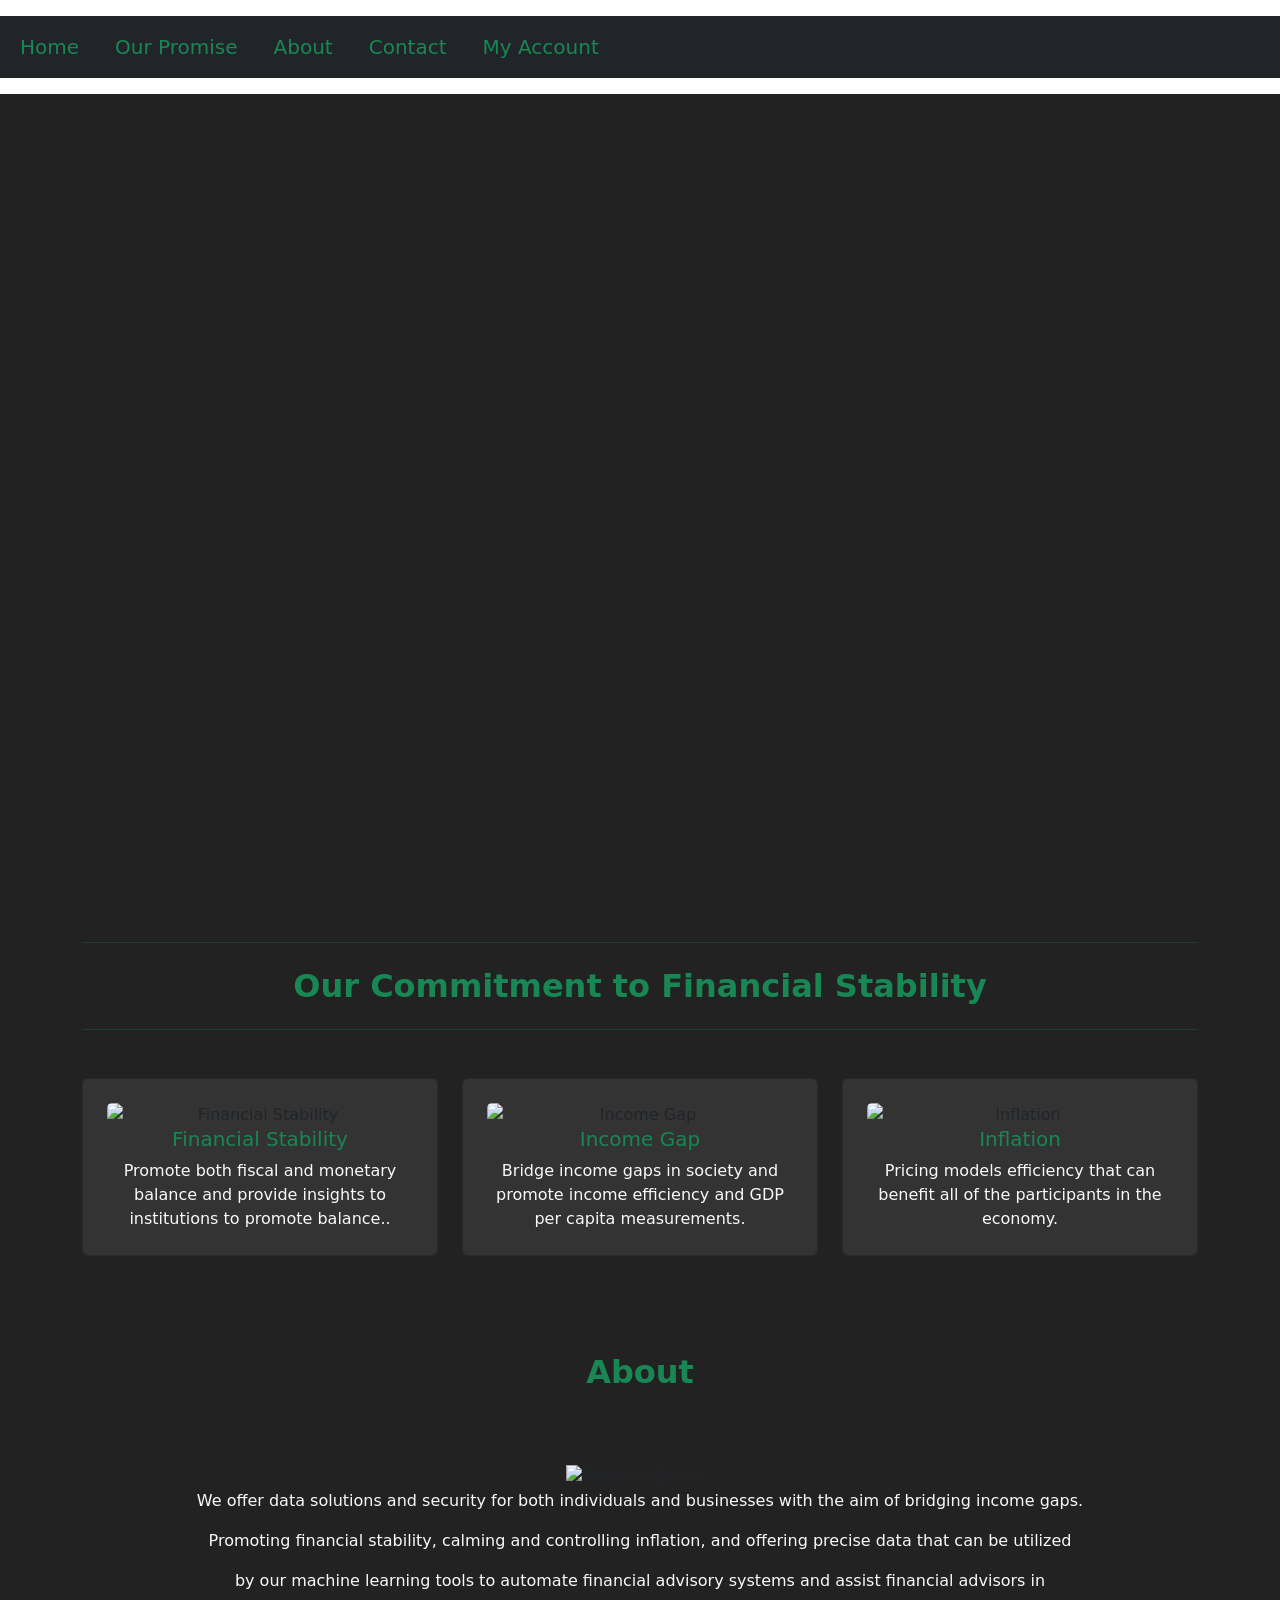
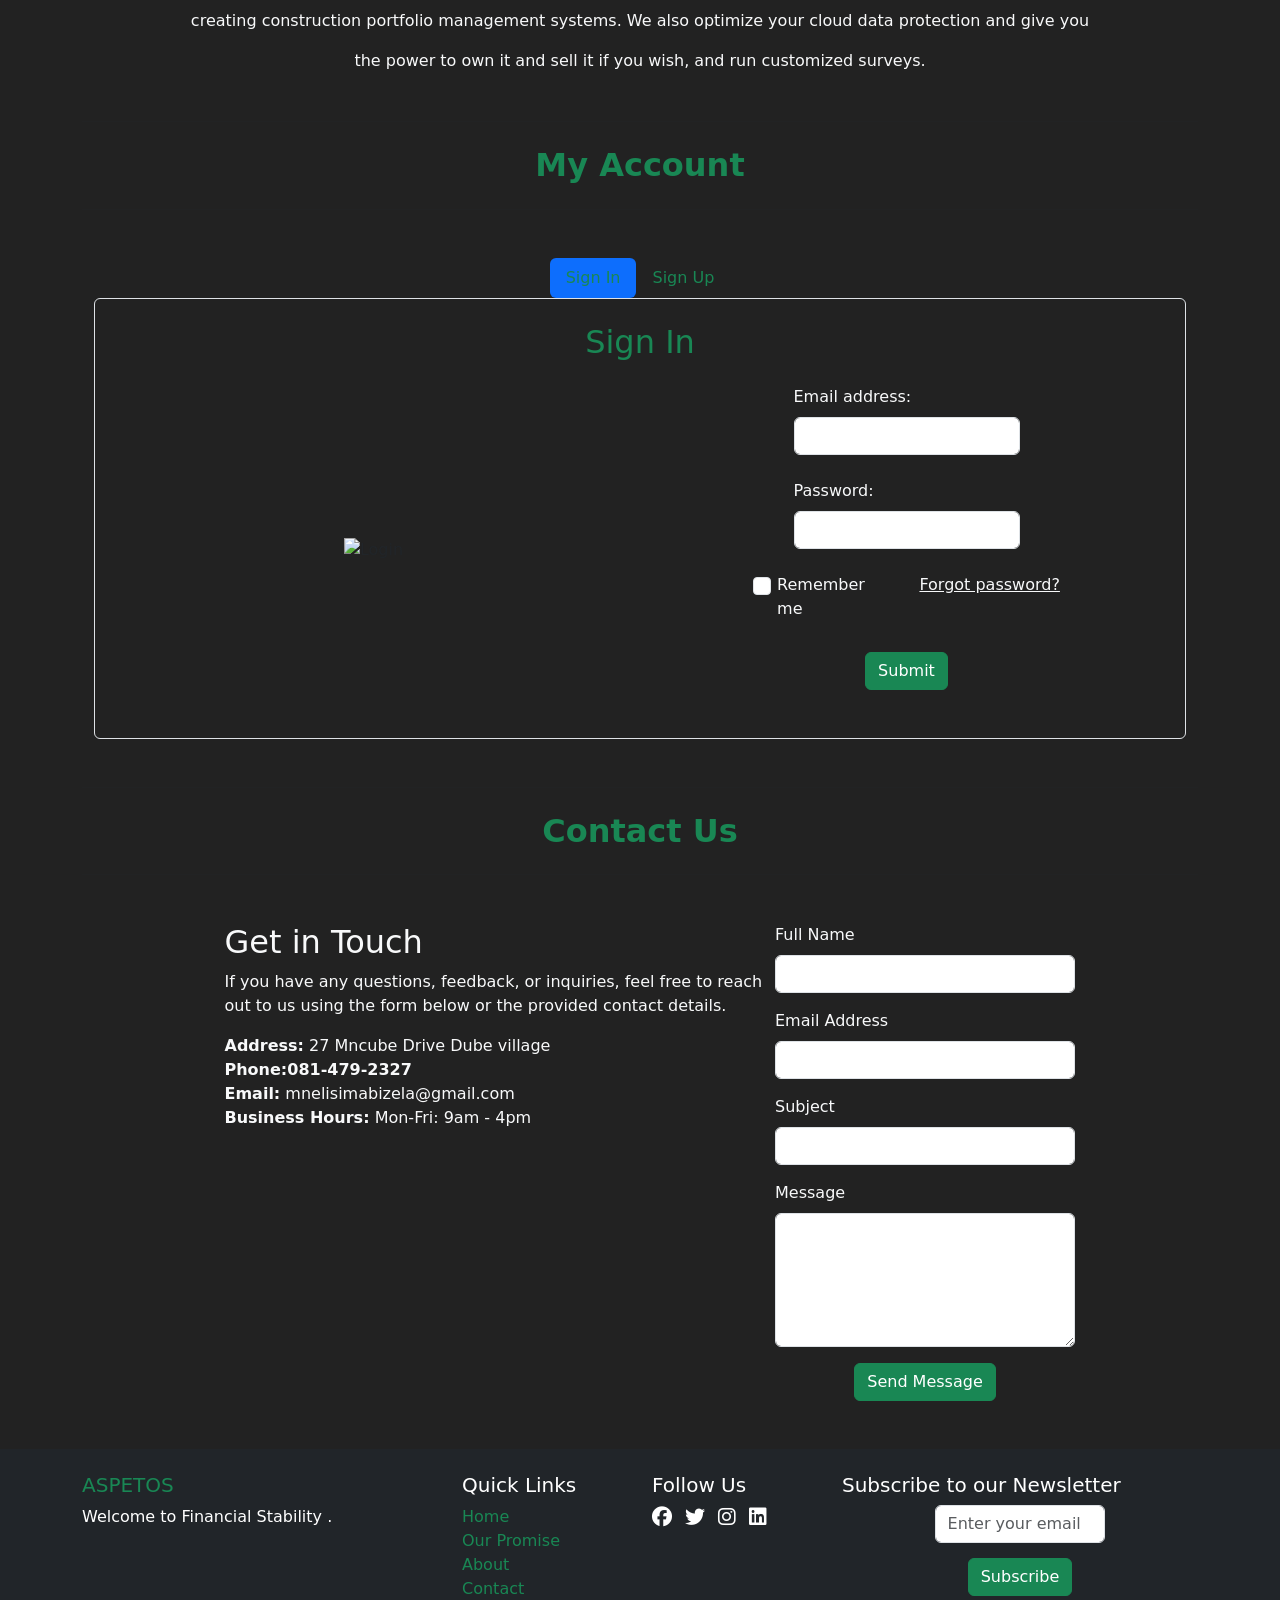
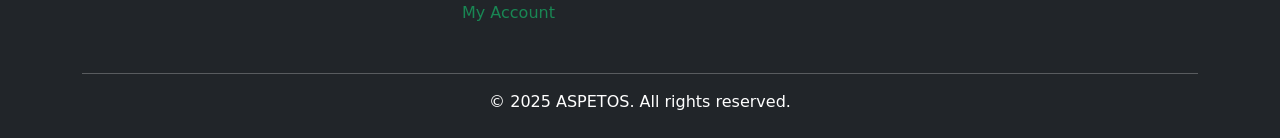
==== index.html @ 8eff5dde "Add files via upload" ====
<!DOCTYPE html>
<html lang="en">
<head>
    <meta charset="UTF-8">
    <meta name="viewport" content="width=device-width, initial-scale=1.0">
    <title>ASPETOS</title>
    <link rel="stylesheet" href="ASPETOS.css">
	 
	 <link rel="icon" href="img/ASPETOS.jpg"  />
    <link href="https://cdn.jsdelivr.net/npm/bootstrap@5.3.0-alpha1/dist/css/bootstrap.min.css" rel="stylesheet">
	<link rel="stylesheet" href="https://cdnjs.cloudflare.com/ajax/libs/font-awesome/6.5.2/css/all.min.css" integrity="sha512-SnH5WK+bZxgPHs44uWIX+LLJAJ9/2PkPKZ5QiAj6Ta86w+fsb2TkcmfRyVX3pBnMFcV7oQPJkl9QevSCWr3W6A==" crossorigin="anonymous" referrerpolicy="no-referrer" />
</head>
<body style=" background-color: #222;">
    <header>
        <nav class="navbar navbar-expand-lg navbar-light bg-dark">
            <div class="container-fluid">
                <button class="navbar-toggler" type="button" data-bs-toggle="collapse" data-bs-target="#navbarExample01">
                    <span class="navbar-toggler-icon"></span>
                </button>
                <div class="collapse navbar-collapse centered-description" id="navbarExample01">
                    <ul class="navbar-nav me-auto mb-2 mb-lg-0">
                        <li class="nav-item "><a class="nav-link text-success" href="#Home">Home</a></li>
                        <li class="nav-item "><a  class="nav-link text-success" href="#OurPromise">Our Promise</a></li>
                        <li class="nav-item "><a class="nav-link text-success" href="#About">About</a></li>
                        <li class="nav-item  "><a class="nav-link text-success" href="#Contact">Contact</a></li>
                        <li class="nav-item "><a class="nav-link text-success" href="#Signin">My Account</a></li>
                    </ul>
                </div>
            </div>
        </nav>
    </header>
    
    <!-- Background Image -->
    <div id="Home" class="p-5 text-center bg-image" style="background-image: url('img/home_page_image.jpg'); height: 800px; background-size: cover;"></div>
    
    <!-- Horizontal Line and Subtopic -->
    <div id="OurPromise" class="container text-center my-5 text-success">
        <hr class="my-4">
        <h2 class="fw-bold text-success">Our Commitment to Financial Stability</h2>
        <hr class="my-4">
    </div>
    
    <!-- Features Section -->
    <section  class="container text-center">
        <div class="row">
            <div class="col-lg-4 mb-4">
                <div class="card p-4 "style=" background-color: #333;">
                    <img src="img/Financial_Stability.jpg" class="card-img-top" alt="Financial Stability">
                    <h5 class="card-title text-success">Financial Stability</h5>
                    <p class="card-text text-light">Promote both fiscal and monetary balance and provide insights to institutions to promote balance..</p>
                </div>
            </div>
            <div class="col-lg-4 mb-4">
                <div class="card p-4" style=" background-color: #333;">
                    <img src="img/Income_Gap.jpg" class="card-img-top" alt="Income Gap">
                    <h5 class="card-title text-success">Income Gap</h5>
                    <p class="card-text text-light">Bridge income gaps in society and promote income efficiency and GDP per capita measurements.</p>
                </div>
            </div>
            <div class="col-lg-4 mb-4">
                <div class="card p-4" style=" background-color: #333;">
                    <img src="img/Inflation.jpg" class="card-img-top" alt="Inflation">
                    <h5 class="card-title text-success">Inflation</h5>
                    <p class="card-text text-light">Pricing models efficiency that can benefit all of the participants in the economy.</p>
                </div>
            </div>
        </div>
    </section>
<div class="container text-center my-5">
 <!-- Horizontal Line and Subtopic -->
    <div id="About" class="container text-center my-5">
        <hr class="my-4">
        <h2 class="fw-bold text-success">About</h2>
        <hr class="my-4">
    </div>

    <!-- About Section -->
    <section  class="container text-center my-5">
        <img src="img/financial_theme_banner.jpg" style=" height: 800px; background-size: cover;" alt="Financial Banner" class="banner">
        <p class="text-light">We offer data solutions and security for both individuals and businesses with the aim of bridging income gaps.</p>
        <p class="text-light">Promoting financial stability, calming and controlling inflation, and offering precise data that can be utilized</p>
        <p class="text-light">by our machine learning tools to automate financial advisory systems and assist financial advisors in</p>
        <p class="text-light">creating construction portfolio management systems. We also optimize your cloud data protection and give you</p>
        <p class="text-light">the power to own it and sell it if you wish, and run customized surveys.</p>
    </section>
</div>
   

    <!-- Sign In / Register Section (Tabs) -->
	 <!-- Horizontal Line and Subtopic -->
    <div id="Signin" class="container text-center my-5">
        <hr class="my-4">
        <h2 class="fw-bold text-success">My Account</h2>
        <hr class="my-4">
    </div>
    <section  class="container my-5">
        

        <!-- Pills Nav -->
        <ul class="nav nav-pills justify-content-center" id="pills-tab" role="tablist">
            <li class="nav-item" role="presentation">
                <a class="nav-link active  text-success" id="tab-login" data-bs-toggle="pill" href="#pills-login" role="tab" aria-controls="pills-login" aria-selected="true">Sign In</a>
            </li>
            <li class="nav-item" role="presentation">
                <a class="nav-link text-success" id="tab-register" data-bs-toggle="pill" href="#pills-register" role="tab" aria-controls="pills-register" aria-selected="false">Sign Up</a>
            </li>
        </ul>

        <!-- Pills content -->
        <div class="tab-content" id="pills-tabContent">
            <!-- Login Form -->
            <div class="tab-pane fade show active" id="pills-login" role="tabpanel" aria-labelledby="tab-login">
                <div class="container">
    <div class="row justify-content-center">
        <div class="col-lg-15">
            <div class="border rounded-2 p-4">
                <h2 class="text-center mb-4 text-success">Sign In</h2>
                <div class="row">
                    <div class="col-md-6 d-flex justify-content-center align-items-center">
                        <img src="img/login.jpg" alt="Login" style="max-width: 100%; height: 600;">
                    </div>
                    <div class="col-md-6">
                        <form  autocomplete="off" style="width: 100%;">
                            <!-- Email input -->
                            <div class="form-outline mb-4">
                                <label class="form-label text-light" for="email">Email address:</label>
                                <input formControlName="email" type="email" id="email" class="form-control"
                                     />
                               


                            </div>

                            <!-- Password input -->
                            <div class="form-outline mb-4">
                                <label class="form-label text-light" for="password">Password:</label>
                                <input formControlName="password" id="password" type="password" class="form-control">
                                  
                                

                            </div>

                            <!-- Checkbox and Forgot password link -->
                            <div class="row mb-4">
                                <div class="col d-flex justify-content-start align-items-center">
                                    <div class="form-check">
                                        <input class="form-check-input" type="checkbox" value="" id="form2Example31"
                                            unchecked />
                                        <label class="form-check-label text-light" for="form2Example31"> Remember me </label>
                                    </div>
                                </div>
                                <div class="col">
                                    <a href="#!" class="float-end text-light">Forgot password?</a>
                                </div>
                            </div>

                   
                            <!-- Sign in button -->
                            <div class="mb-4">
                                <button type="submit" class="btn btn-success btn-block">Submit</button>

                            </div>

                           

                        </form>
                    </div>
                </div>
            </div>
        </div>
    </div>
</div>
   </div>
			 <!-- Register Form -->
            <div class="tab-pane fade" id="pills-register" role="tabpanel" aria-labelledby="tab-register">
			<div class="container">
    <div class="row justify-content-center">
        <div class="col-lg-15">
            <div class="border rounded-2 p-4">
                <h2 class="text-center mb-4 text-success">Sign Up</h2>
                <div class="row">
                    <div class="col-md-6 d-flex justify-content-center align-items-center">
                        <img src="img/register.jpg" alt="Login" style="max-width: 100%; height: 600;">
                    </div>
                    <div class="col-md-6">
                        <form  autocomplete="off" style="width: 100%;">
                
                    

                    <div class="form-outline mb-4">
                        <input type="text" id="registerName" class="form-control" />
                        <label class="form-label text-light" for="registerName">Name</label>
                    </div>

                    <div class="form-outline mb-4">
                        <input type="text" id="registerUsername" class="form-control" />
                        <label class="form-label text-light" for="registerUsername">Username</label>
                    </div>

                    <div class="form-outline mb-4">
                        <input type="email" id="registerEmail" class="form-control" />
                        <label class="form-label text-light" for="registerEmail">Email</label>
                    </div>

                    <div class="form-outline mb-4">
                        <input type="password" id="registerPassword" class="form-control" />
                        <label class="form-label text-light" for="registerPassword">Password</label>
                    </div>

                    <div class="form-outline mb-4">
                        <input type="password" id="registerRepeatPassword" class="form-control" />
                        <label class="form-label text-light" for="registerRepeatPassword">Repeat password</label>
                    </div>

                    <div class="form-check d-flex justify-content-center mb-4">
                        <input class="form-check-input me-2" type="checkbox" value="" id="registerCheck" checked />
                        <label class="form-check-label text-light" for="registerCheck">
                            I have read and agree to the terms
                        </label>
                    </div>

                    <button type="submit" class="btn btn-success btn-block mb-3">Sign up</button>
                </form>
            </div>
			    </form>
                    </div>
                </div>
            </div>
        </div>
    </div>
</div>
			  
        </div>
    </section>
 <!-- Contact Section -->
  <div id="Contact" class="container text-center my-5">
        <hr class="my-4">
        <h2 class="fw-bold text-success">Contact Us</h2>
        <hr class="my-4">
    </div>
    <section  class="container my-5">
      
    <div class="row">
      <div class="col-md-6">
        <h2 class="text-light">Get in Touch</h2>
        <p class="text-light">If you have any questions, feedback, or inquiries, feel free to reach out to us using the form below or the provided contact details.</p>
        <ul class="list-unstyled">
          <li class=" text-light"><i class="bi bi-geo-alt-fill text-primary"></i > <strong>Address:</strong> 27 Mncube Drive Dube village</li>
          <li class=" text-light"><i class="bi bi-telephone-fill text-primary"></i class=" text-light"> <strong>Phone:081-479-2327</strong> 
          </li>
          <li class=" text-light"><i class="bi bi-envelope-fill text-primary"></i> <strong>Email:</strong> mnelisimabizela@gmail.com</li>
          <li class=" text-light"><i class="bi bi-clock-fill text-primary"></i> <strong>Business Hours:</strong> Mon-Fri: 9am - 4pm</li>
        </ul>
      </div>
      <div class="col-md-3">
        <form action="#" method="POST">
          <div class="mb-3">
            <label for="name" class="form-label text-light">Full Name</label>
            <input type="text" class="form-control" id="name" name="name" style="width:300px;" required>
          </div>
          <div class="mb-3">
            <label for="email" class="form-label text-light">Email Address</label>
            <input type="email" class="form-control" id="email" name="email" style="width:300px;" required>
          </div>
          <div class="mb-3">
            <label for="subject" class="form-label text-light">Subject</label>
            <input type="text" class="form-control" id="subject" style="width:300px;" name="subject">
          </div>
          <div class="mb-3">
            <label for="message" class="form-label text-light">Message</label>
            <textarea class="form-control" id="message" name="message" rows="5" style="width:300px;" required></textarea>
          </div>
          <button type="submit" class="btn btn-success">Send Message</button>
        </form>
      </div>
    </div>
  </section>
   
    <footer class="bg-dark text-white py-4">
    <div class="container">
      <div class="row">
        <!-- About Section -->
        <div class="col-md-4 mb-3">
          <h5 class="text-success">ASPETOS</h5>
          <p>Welcome to Financial Stability .</p>
        </div>
  
        <!-- Quick Links Section -->
        <div class="col-md-2 mb-3">
          <h5>Quick Links</h5>
          <ul class="list-unstyled">
       <li class="nav-item "><a class="nav-link text-success" href="#Home">Home</a></li>
                        <li class="nav-item "><a  class="nav-link text-success" href="#OurPromise">Our Promise</a></li>
                        <li class="nav-item "><a class="nav-link text-success" href="#About">About</a></li>
                        <li class="nav-item  "><a class="nav-link text-success" href="#Contact">Contact</a></li>
                        <li class="nav-item "><a class="nav-link text-success" href="#Signin">My Account</a></li>
          </ul>
        </div>
  
        <!-- Social Media Section -->
        <div class="col-md-2 mb-3">
          <h5>Follow Us</h5>
          <ul class="list-inline">
            <li class="list-inline-item">
              <a href="#" class="text-white text-decoration-none">
                <i class="fab fa-facebook fa-lg"></i>
              </a>
            </li>
            <li class="list-inline-item">
              <a href="#" class="text-white text-decoration-none">
                <i class="fab fa-twitter fa-lg"></i>
              </a>
            </li>
            <li class="list-inline-item">
              <a href="#" class="text-white text-decoration-none">
                <i class="fab fa-instagram fa-lg"></i>
              </a>
            </li>
            <li class="list-inline-item">
              <a href="#" class="text-white text-decoration-none">
                <i class="fab fa-linkedin fa-lg"></i>
              </a>
            </li>
          </ul>
        </div>
  
        <!-- Newsletter Subscription -->
        <div class="col-md-4 mb-3">
          <h5>Subscribe to our Newsletter</h5>
          <form>
            <div class="form-group">
              <input type="email" class="form-control" placeholder="Enter your email" />
            </div>
            <button type="submit" class="btn btn-success btn-block">Subscribe</button>
          </form>
        </div>
      </div>
  
      <hr class="bg-light">
  
      <!-- Footer Bottom -->
      <div class="text-center">
        <p class="mb-0">© 2025 ASPETOS. All rights reserved.</p>
      </div>
    </div>
  </footer>
    <script src="https://cdn.jsdelivr.net/npm/bootstrap@5.3.0-alpha1/dist/js/bootstrap.bundle.min.js"></script>
</body>
</html>
---- ASPETOS.css ----
body {
    font-family: Arial, sans-serif;
    margin: 0;
    padding: 0;
}

nav ul {
    list-style-type: none;
    padding: 0;
}

nav ul li {
    display: inline;
    margin-right: 20px;
	font-size:20px;
}

a {
    text-decoration: none;
	color:white;
}

nav {
    background-color: purple;
    color: white;
    text-align: center;
    padding: 1em 0;
}

section.centered {
    text-align: center;
    padding: 20px;
}

.row {
    display: flex;
    justify-content: center;
    margin-top: 20px;
}

.column {
    flex: 1;
    padding: 20px;
    margin: 10px;
    border: 1px solid #ccc;
    box-shadow: 0 4px 8px rgba(0,0,0,0.1);
}

section.centered-description {
    text-align: center;
    padding: 20px;
}

section.centered-description p {
    margin: 40px 20px;
}

}

section.centered-login {
    display: flex;
    flex-direction: column;
    align-items: center;
    padding: 20px;
}

form {
    display: flex;
    flex-direction: column;
    align-items: center;
}

.form-group {
    margin-bottom: 15px;
}

label {
    margin-bottom: 5px;
}

input {
    padding: 8px;
    width: 200px;
    border: 1px solid #ccc;
    border-radius: 4px;
}

button {
    padding: 10px 20px;
    background-color: #4CAF50;
    color: white;
    border: none;
    border-radius: 4px;
    cursor: pointer;
}

button:hover {
    background-color: #45a049;
}

body {
    font-family: Arial, sans-serif;
    margin: 0;
    padding: 0;
}

header {
    background-color:white ;
    color: #4CAF50;
    text-align: left;
    padding: 1em 0;
}

section.centered-login {
    display: flex;
    flex-direction: column;
    align-items: center;
    padding: 20px;
}

section.centered-signup {
    display: flex;
    flex-direction: column;
    align-items: center;
    padding: 20px;
}

form {
    display: flex;
    flex-direction: column;
    align-items: center;
    max-width: 600px;
    width: 100%;
}

.form-row {
    display: flex;
    justify-content: space-between;
    width: 100%;
    margin-bottom: 15px;
}

.form-group {
    display: flex;
    flex-direction: column;
    width: 48%;
}

label {
    margin-bottom: 5px;
}

input {
    padding: 8px;
    width: 100%;
    border: 1px solid #ccc;
    border-radius: 4px;
}

button {
    padding: 10px 20px;
    background-color: #4CAF50;
    color: white;
    border: none;
    border-radius: 4px;
    cursor: pointer;
}

button:hover {
    background-color: #45a049;
}

.login-link {
    color: blue;
    margin-top: 20px;
}

.login-link a {
    color: purple;
    margin-top: 20px;
}
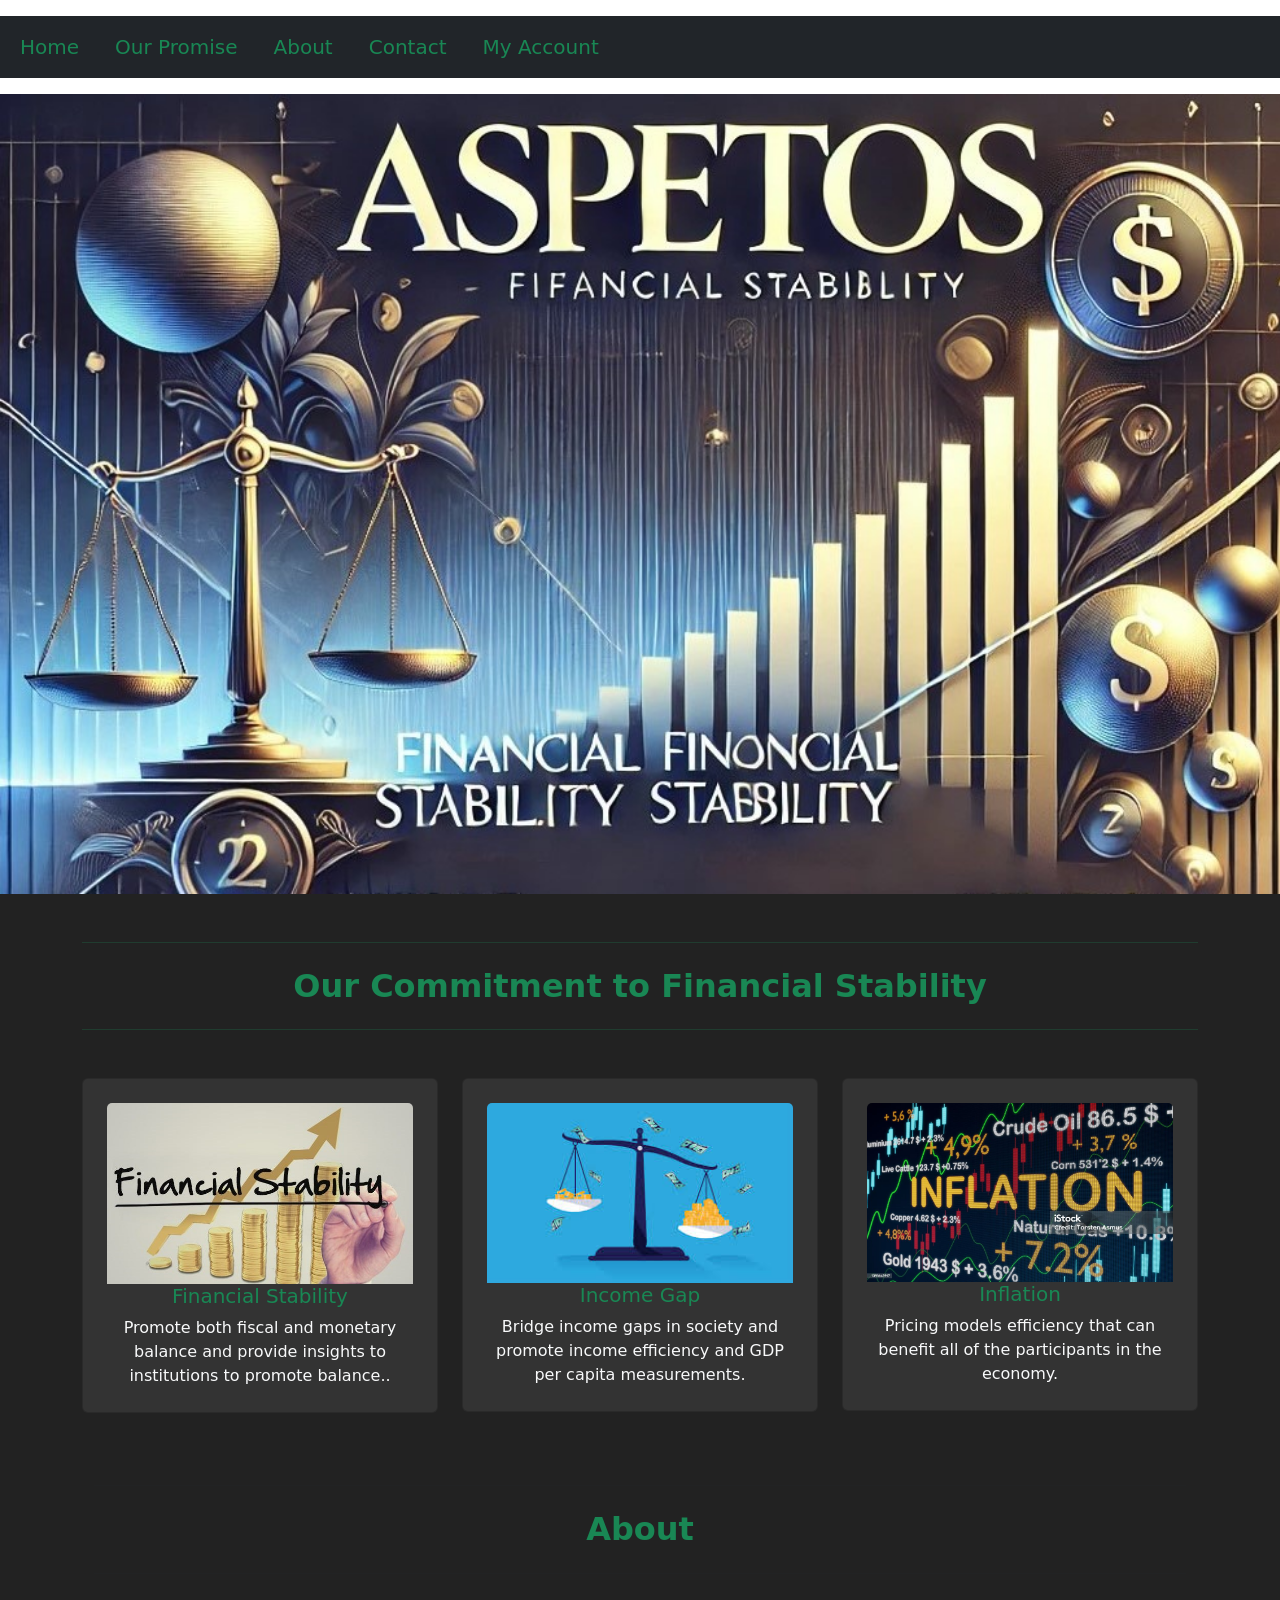
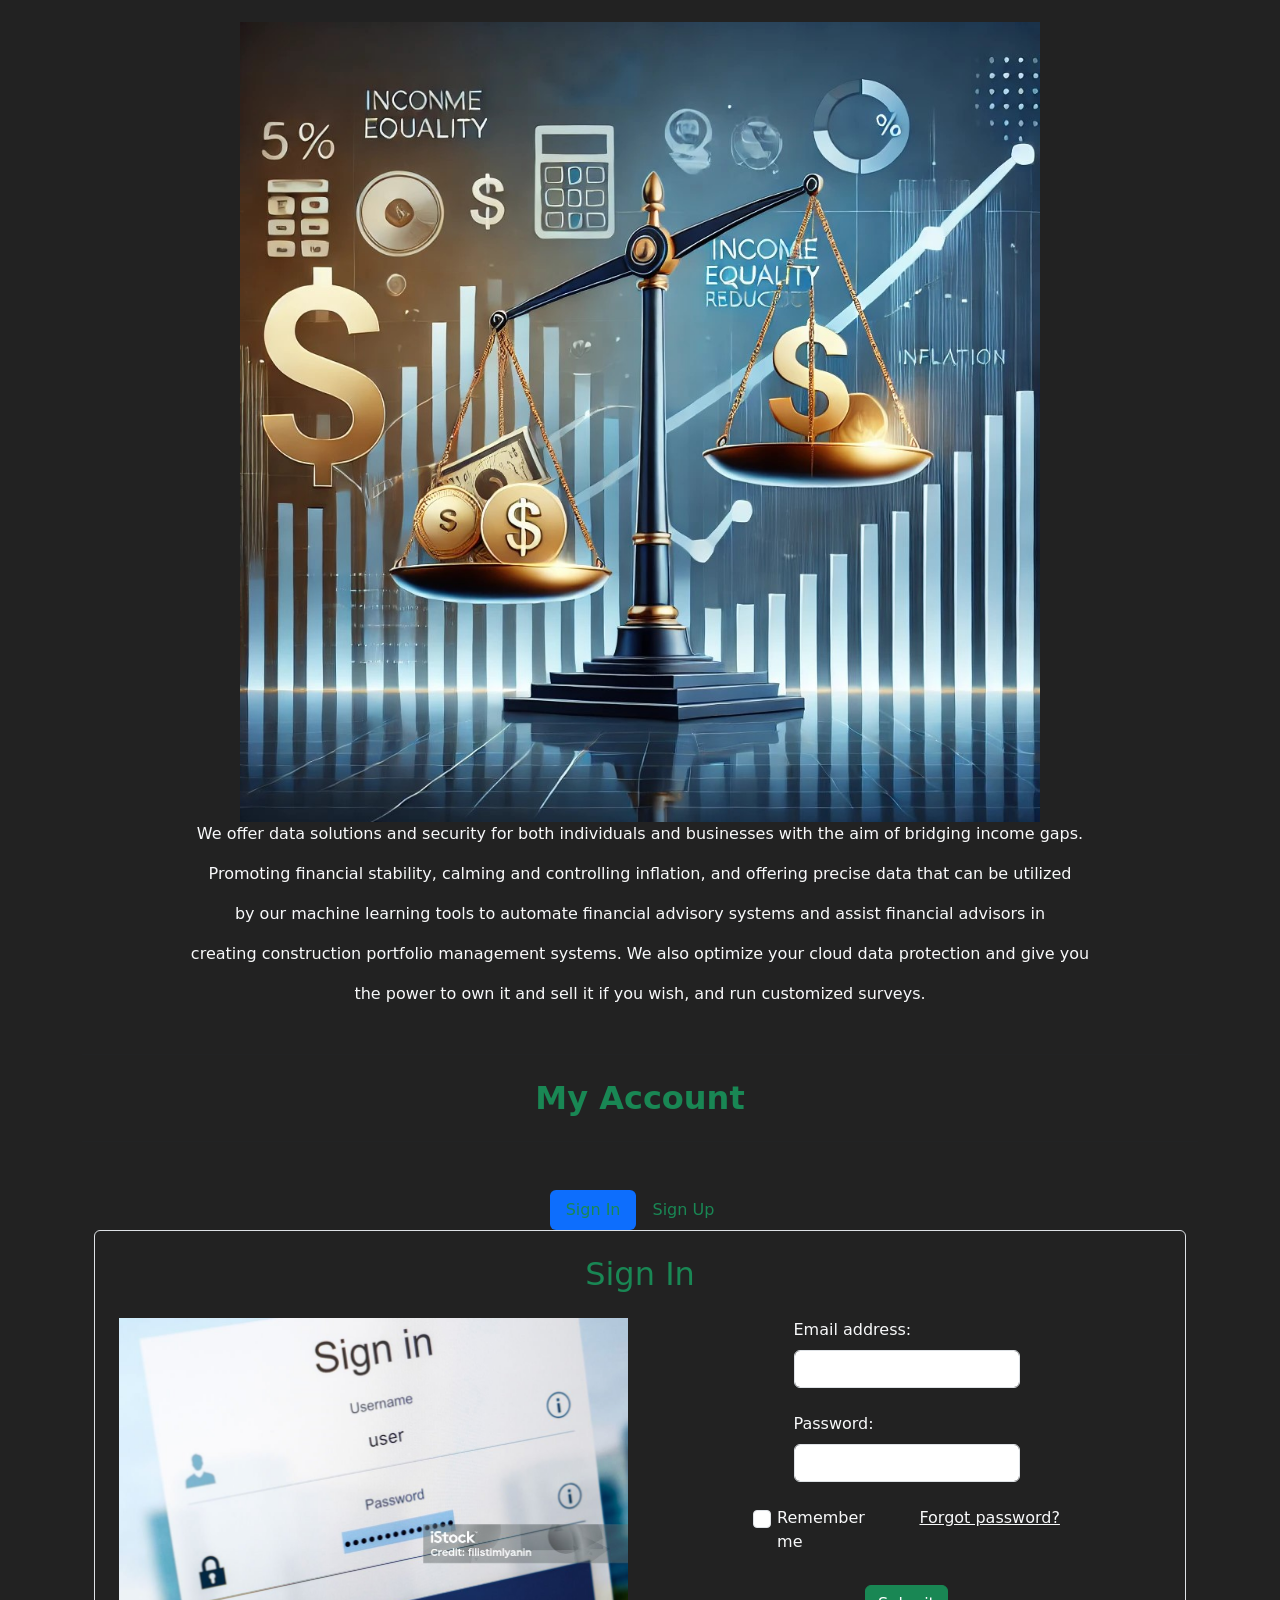
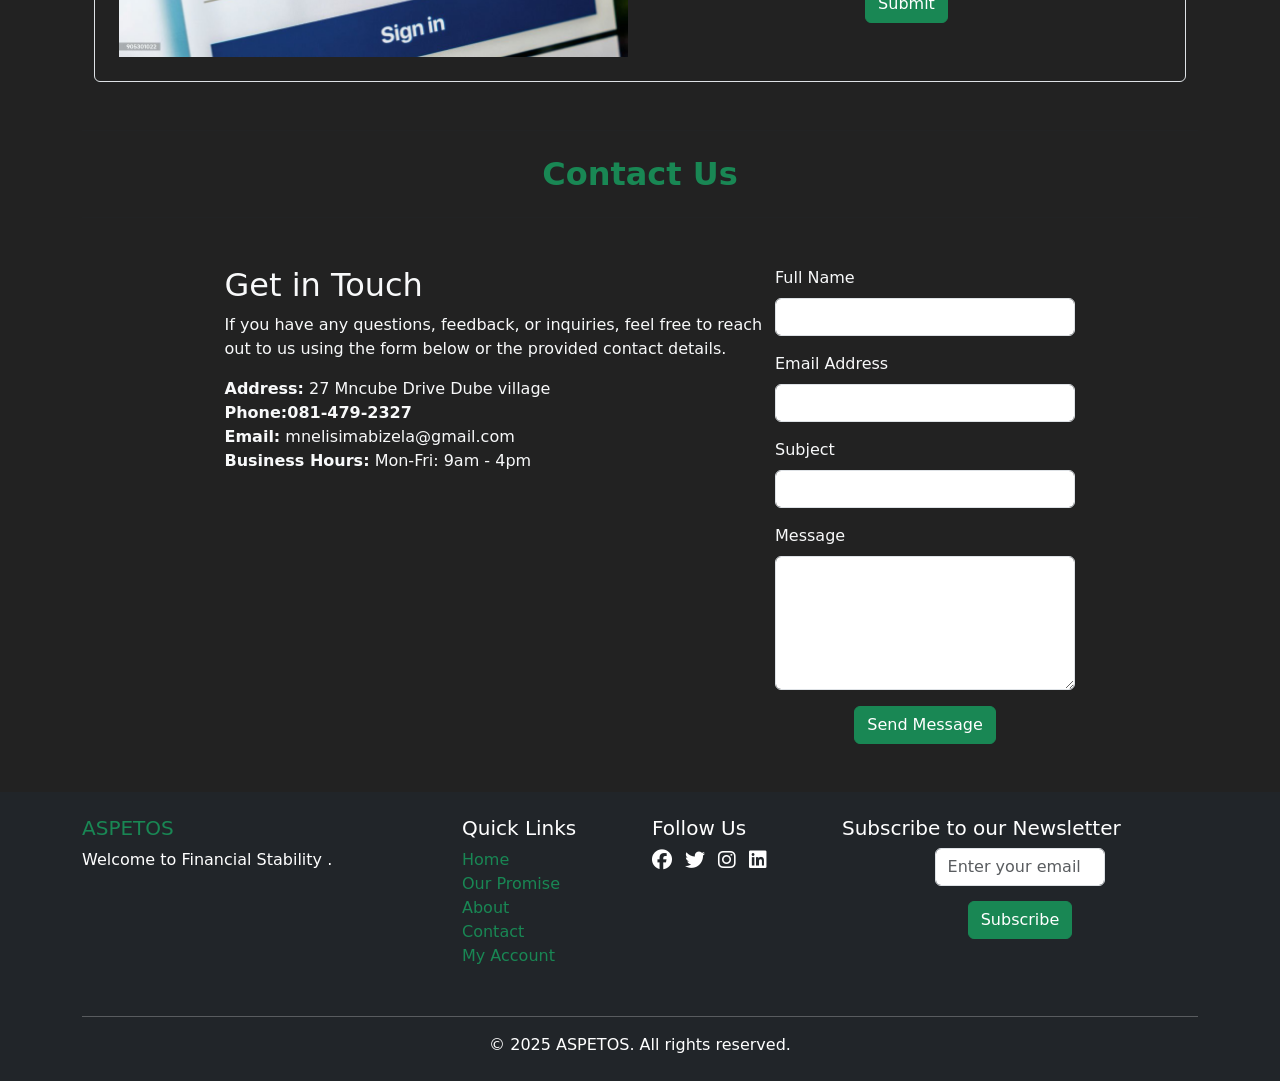
==== commit a02b351c: "Update index.html" ====
--- a/index.html
+++ b/index.html
@@ -45,7 +45,7 @@
         <div class="row">
             <div class="col-lg-4 mb-4">
                 <div class="card p-4 "style=" background-color: #333;">
-                    <img src="img/Financial_Stability.jpg" class="card-img-top" alt="Financial Stability">
+                    <img src="img/financial_stability.jpg" class="card-img-top" alt="Financial Stability">
                     <h5 class="card-title text-success">Financial Stability</h5>
                     <p class="card-text text-light">Promote both fiscal and monetary balance and provide insights to institutions to promote balance..</p>
                 </div>
--- a/ASPETOS.css
+++ b/ASPETOS.css
@@ -7,6 +7,8 @@
 nav ul {
     list-style-type: none;
     padding: 0;
+	list-style: none;
+           
 }
 
 nav ul li {
@@ -53,6 +55,7 @@
 
 section.centered-description p {
     margin: 40px 20px;
+	
 }
 
 }
@@ -179,3 +182,12 @@
     color: purple;
     margin-top: 20px;
 }
+
+.home img{
+	margin-top:1px;
+	width:1400px;
+	height:600px; 
+    object-fit: cover;
+	
+	
+}
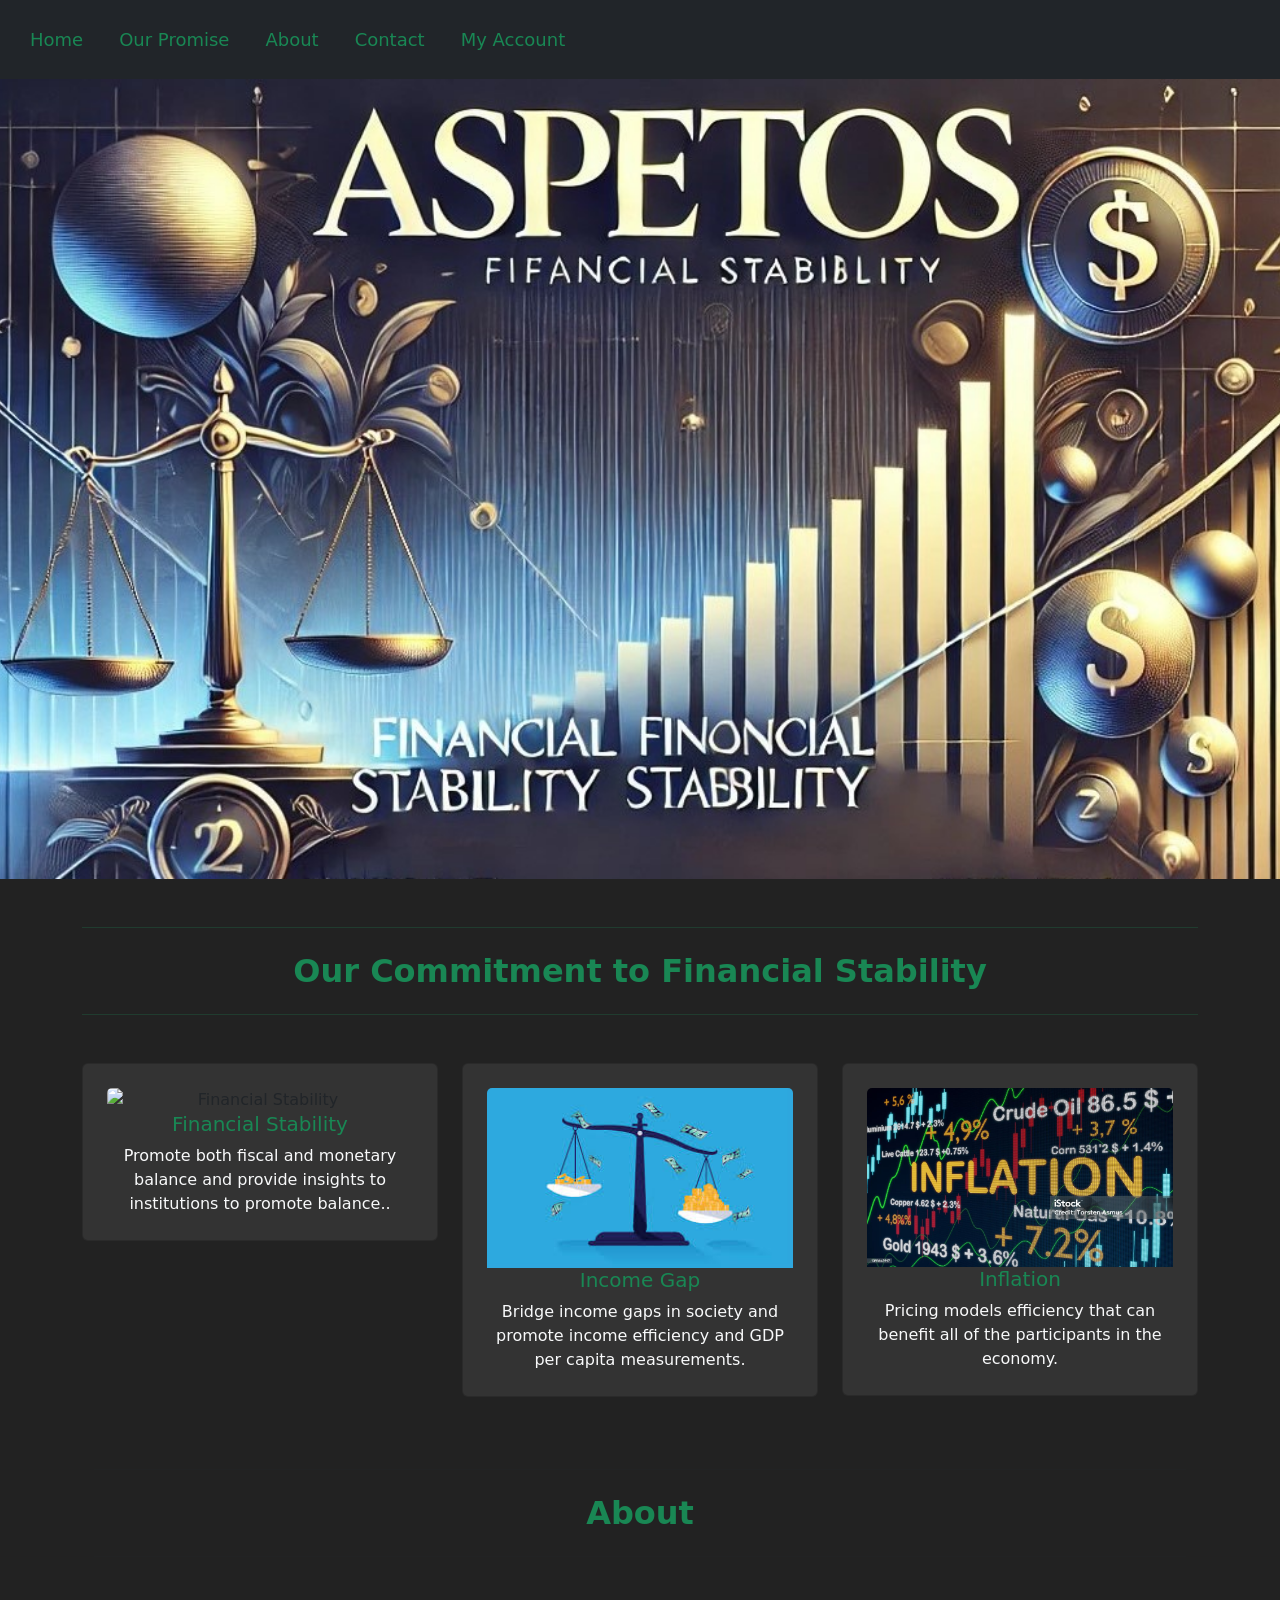
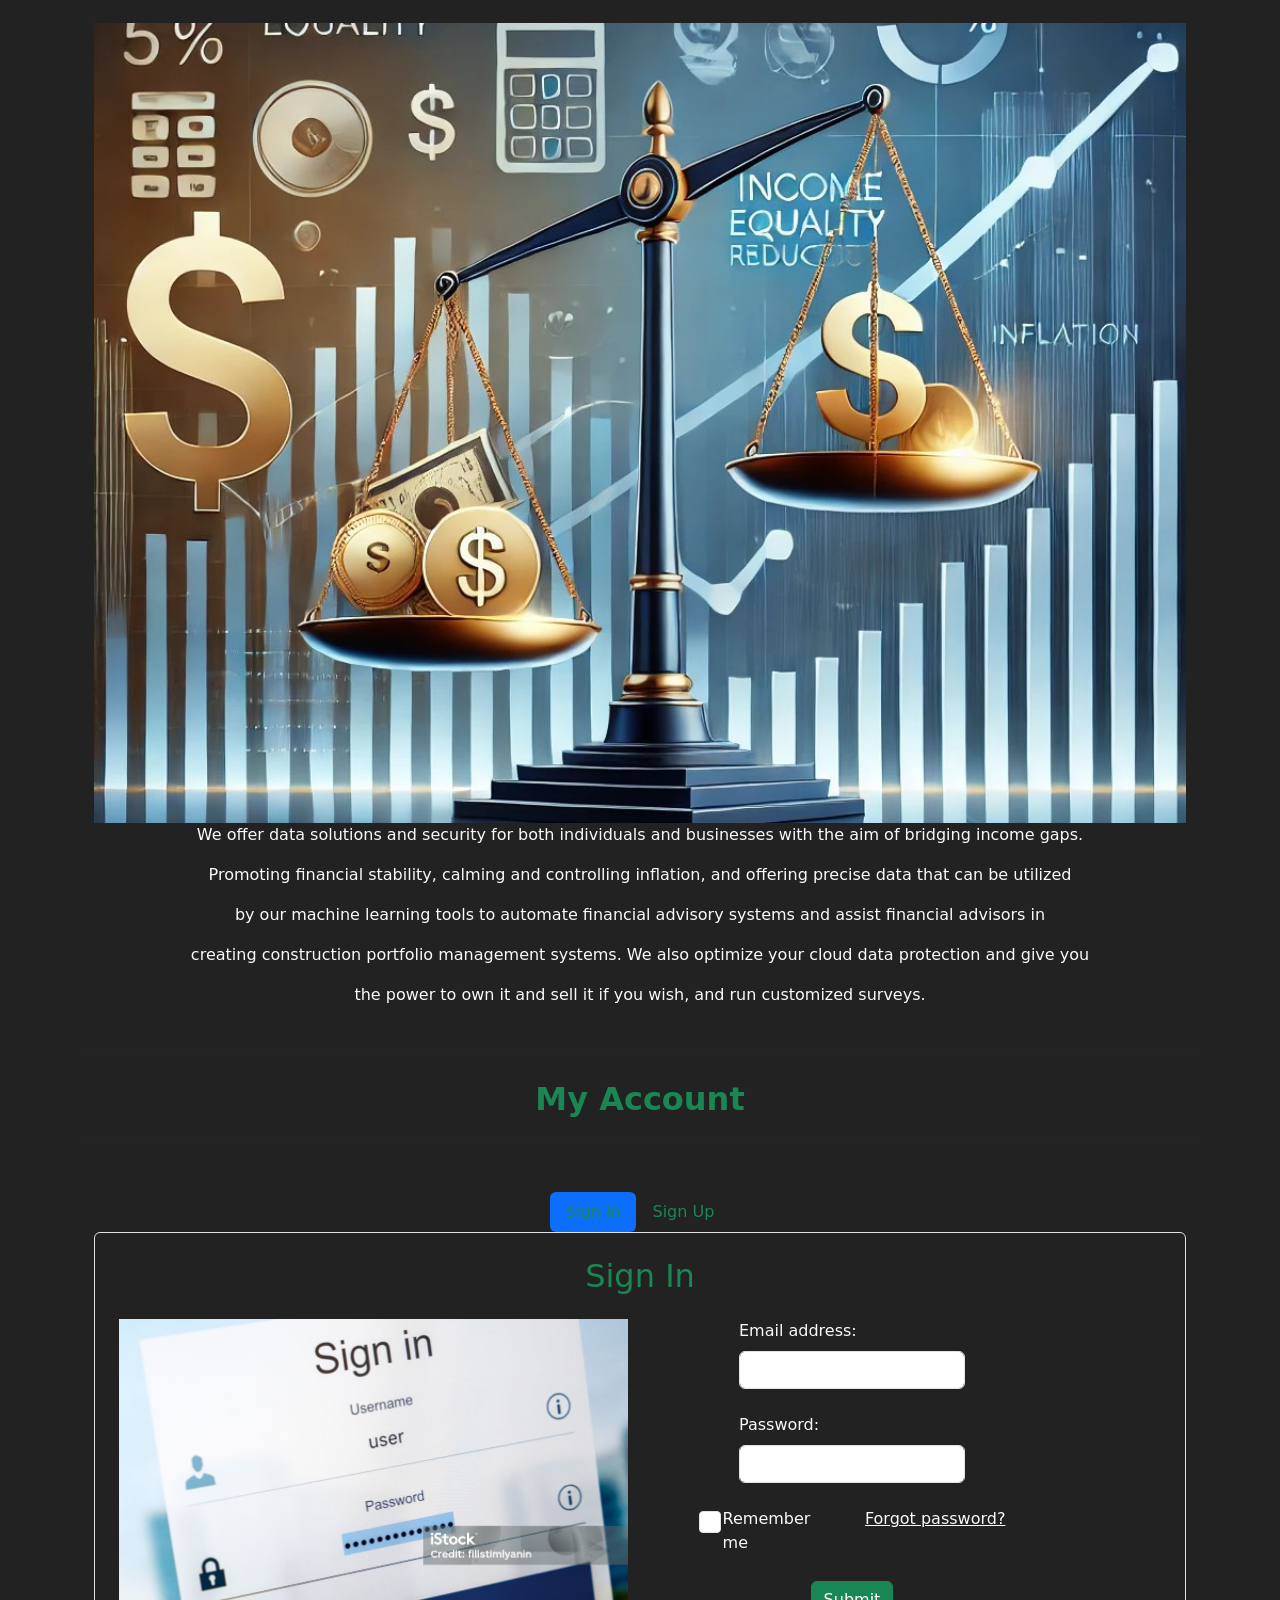
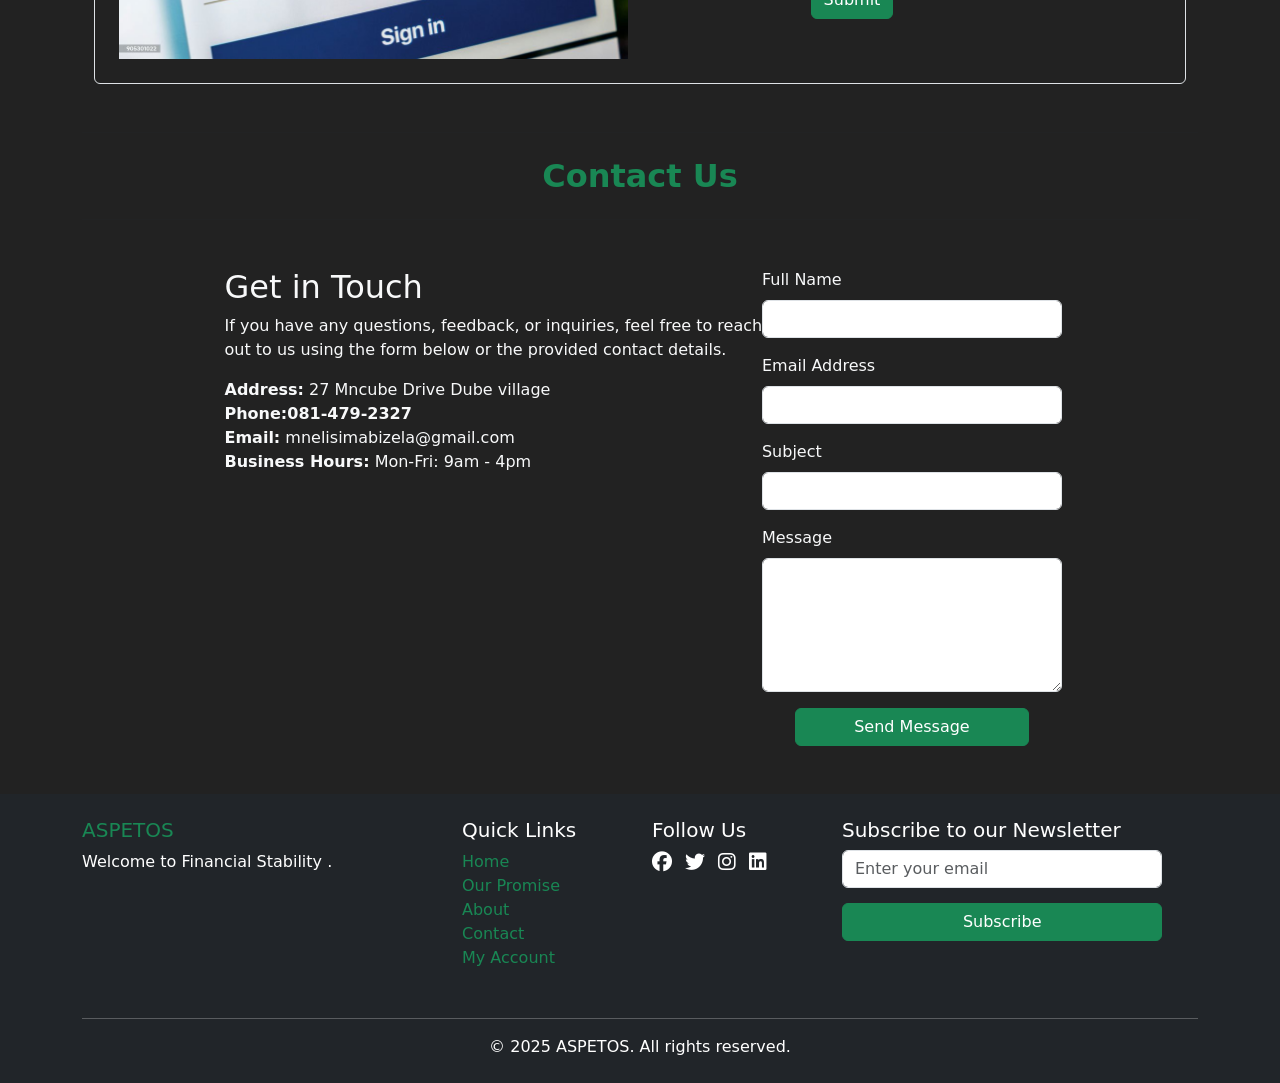
==== commit dbf7f095: "Update index.html" ====
--- a/index.html
+++ b/index.html
@@ -1,3 +1,4 @@
+
 <!DOCTYPE html>
 <html lang="en">
 <head>
@@ -15,7 +16,7 @@
         <nav class="navbar navbar-expand-lg navbar-light bg-dark">
             <div class="container-fluid">
                 <button class="navbar-toggler" type="button" data-bs-toggle="collapse" data-bs-target="#navbarExample01">
-                    <span class="navbar-toggler-icon"></span>
+                    <span class="navbar-toggler-icon "></span>
                 </button>
                 <div class="collapse navbar-collapse centered-description" id="navbarExample01">
                     <ul class="navbar-nav me-auto mb-2 mb-lg-0">
@@ -31,7 +32,7 @@
     </header>
     
     <!-- Background Image -->
-    <div id="Home" class="p-5 text-center bg-image" style="background-image: url('img/home_page_image.jpg'); height: 800px; background-size: cover;"></div>
+ <div id="Home" class="p-5 text-center bg-image"></div>
     
     <!-- Horizontal Line and Subtopic -->
     <div id="OurPromise" class="container text-center my-5 text-success">
@@ -45,7 +46,7 @@
         <div class="row">
             <div class="col-lg-4 mb-4">
                 <div class="card p-4 "style=" background-color: #333;">
-                    <img src="img/financial_stability.jpg" class="card-img-top" alt="Financial Stability">
+                    <img src="img/Financial_Stability.jpg" class="card-img-top" alt="Financial Stability">
                     <h5 class="card-title text-success">Financial Stability</h5>
                     <p class="card-text text-light">Promote both fiscal and monetary balance and provide insights to institutions to promote balance..</p>
                 </div>
@@ -75,14 +76,15 @@
     </div>
 
     <!-- About Section -->
-    <section  class="container text-center my-5">
-        <img src="img/financial_theme_banner.jpg" style=" height: 800px; background-size: cover;" alt="Financial Banner" class="banner">
-        <p class="text-light">We offer data solutions and security for both individuals and businesses with the aim of bridging income gaps.</p>
-        <p class="text-light">Promoting financial stability, calming and controlling inflation, and offering precise data that can be utilized</p>
-        <p class="text-light">by our machine learning tools to automate financial advisory systems and assist financial advisors in</p>
-        <p class="text-light">creating construction portfolio management systems. We also optimize your cloud data protection and give you</p>
-        <p class="text-light">the power to own it and sell it if you wish, and run customized surveys.</p>
-    </section>
+   <section class="container text-center my-5">
+    <img src="img/financial_theme_banner.jpg" alt="Financial Banner" class="banner img-fluid">
+    <p class="text-light">We offer data solutions and security for both individuals and businesses with the aim of bridging income gaps.</p>
+    <p class="text-light">Promoting financial stability, calming and controlling inflation, and offering precise data that can be utilized</p>
+    <p class="text-light">by our machine learning tools to automate financial advisory systems and assist financial advisors in</p>
+    <p class="text-light">creating construction portfolio management systems. We also optimize your cloud data protection and give you</p>
+    <p class="text-light">the power to own it and sell it if you wish, and run customized surveys.</p>
+</section>
+
 </div>
    
 
--- a/ASPETOS.css
+++ b/ASPETOS.css
@@ -1,25 +1,8 @@
+
 body {
     font-family: Arial, sans-serif;
     margin: 0;
     padding: 0;
-}
-
-nav ul {
-    list-style-type: none;
-    padding: 0;
-	list-style: none;
-           
-}
-
-nav ul li {
-    display: inline;
-    margin-right: 20px;
-	font-size:20px;
-}
-
-a {
-    text-decoration: none;
-	color:white;
 }
 
 nav {
@@ -29,71 +12,67 @@
     padding: 1em 0;
 }
 
-section.centered {
-    text-align: center;
-    padding: 20px;
+nav ul {
+    list-style-type: none;
+    padding: 0;
+    margin: 0;
+    display: flex;
+    flex-wrap: wrap;
+    justify-content: center;
 }
 
+nav ul li {
+    margin: 10px;
+    font-size: 18px;
+}
+
+a {
+    text-decoration: none;
+    color: white;
+}
+
+/* Responsive Layout */
 .row {
     display: flex;
+    flex-wrap: wrap;
     justify-content: center;
     margin-top: 20px;
 }
 
 .column {
-    flex: 1;
+    flex: 1 1 300px; /* Adjust width based on screen size */
+    max-width: 400px;
     padding: 20px;
     margin: 10px;
     border: 1px solid #ccc;
     box-shadow: 0 4px 8px rgba(0,0,0,0.1);
+    text-align: center;
 }
 
-section.centered-description {
-    text-align: center;
-    padding: 20px;
-}
-
-section.centered-description p {
-    margin: 40px 20px;
-	
-}
-
-}
-
-section.centered-login {
-    display: flex;
-    flex-direction: column;
-    align-items: center;
-    padding: 20px;
-}
-
+/* Responsive Forms */
 form {
     display: flex;
     flex-direction: column;
     align-items: center;
+    max-width: 400px;
+    width: 90%;
 }
 
 .form-group {
+    width: 100%;
     margin-bottom: 15px;
 }
 
-label {
-    margin-bottom: 5px;
-}
-
-input {
-    padding: 8px;
-    width: 200px;
+input, button {
+    width: 100%;
+    padding: 10px;
     border: 1px solid #ccc;
     border-radius: 4px;
 }
 
 button {
-    padding: 10px 20px;
     background-color: #4CAF50;
     color: white;
-    border: none;
-    border-radius: 4px;
     cursor: pointer;
 }
 
@@ -101,93 +80,38 @@
     background-color: #45a049;
 }
 
-body {
-    font-family: Arial, sans-serif;
-    margin: 0;
-    padding: 0;
+#Home {
+    
+	background-image: url('img/home_page_image.jpg');
+    background-size: cover;
+    background-position: center;
+    background-repeat: no-repeat;
+    height: 800px; /* Full height of the viewport */
+    width: 100%;
+    display: flex;
+    align-items: center;
+    justify-content: center;
+	
 }
 
-header {
-    background-color:white ;
-    color: #4CAF50;
-    text-align: left;
-    padding: 1em 0;
+/* Ensure responsiveness */
+@media (max-width: 768px) {
+    #Home {
+        background-size: contain; /* Adjusts for small screens */
+        background-position: top;
+    }
 }
 
-section.centered-login {
-    display: flex;
-    flex-direction: column;
-    align-items: center;
-    padding: 20px;
+.banner {
+    width: 100%;
+    max-height: 800px; /* Limits the height */
+    object-fit: cover; /* Ensures the image scales well */
+    margin-top: 18px; /* Adds the margin you requested */
+}
+.navbar-toggler {
+    border-color: white !important; /* Makes the border white */
 }
 
-section.centered-signup {
-    display: flex;
-    flex-direction: column;
-    align-items: center;
-    padding: 20px;
+.navbar-toggler-icon {
+    filter: invert(100%) brightness(100%); /* Converts the icon to white */
 }
-
-form {
-    display: flex;
-    flex-direction: column;
-    align-items: center;
-    max-width: 600px;
-    width: 100%;
-}
-
-.form-row {
-    display: flex;
-    justify-content: space-between;
-    width: 100%;
-    margin-bottom: 15px;
-}
-
-.form-group {
-    display: flex;
-    flex-direction: column;
-    width: 48%;
-}
-
-label {
-    margin-bottom: 5px;
-}
-
-input {
-    padding: 8px;
-    width: 100%;
-    border: 1px solid #ccc;
-    border-radius: 4px;
-}
-
-button {
-    padding: 10px 20px;
-    background-color: #4CAF50;
-    color: white;
-    border: none;
-    border-radius: 4px;
-    cursor: pointer;
-}
-
-button:hover {
-    background-color: #45a049;
-}
-
-.login-link {
-    color: blue;
-    margin-top: 20px;
-}
-
-.login-link a {
-    color: purple;
-    margin-top: 20px;
-}
-
-.home img{
-	margin-top:1px;
-	width:1400px;
-	height:600px; 
-    object-fit: cover;
-	
-	
-}
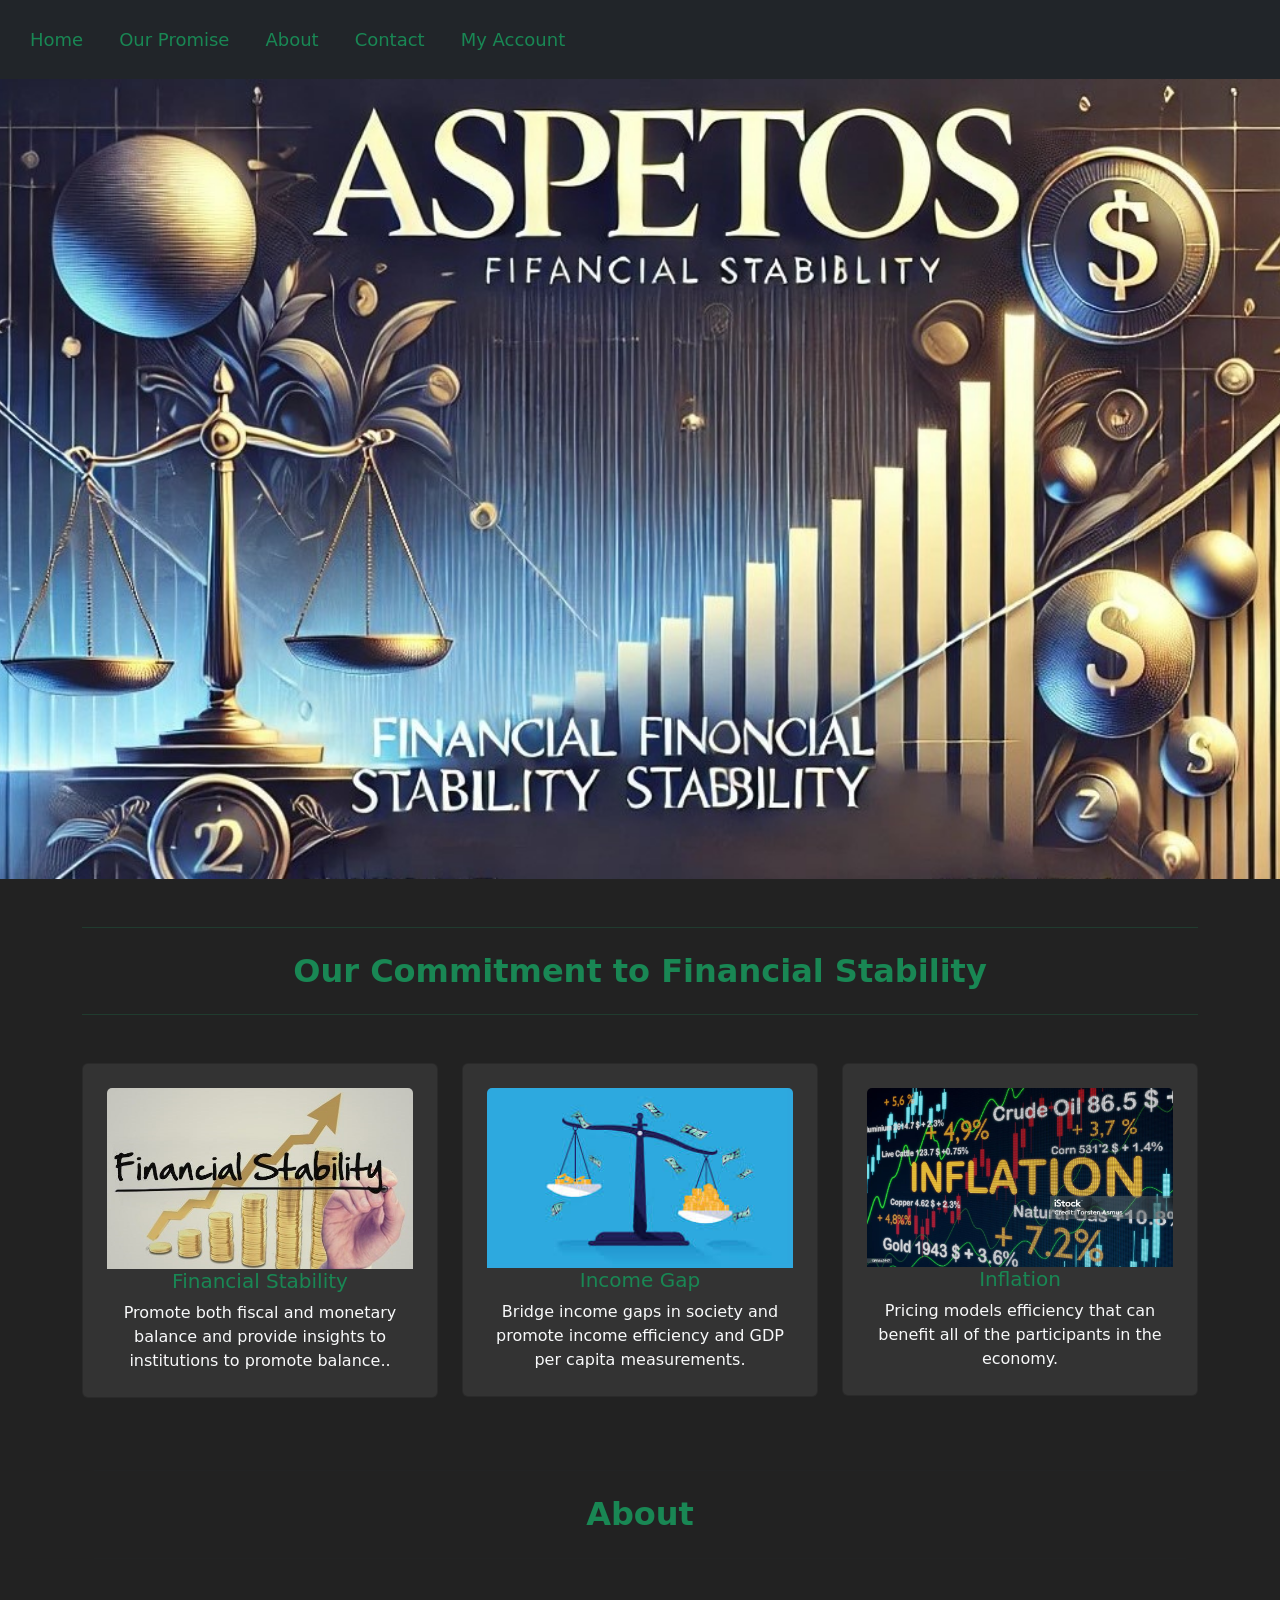
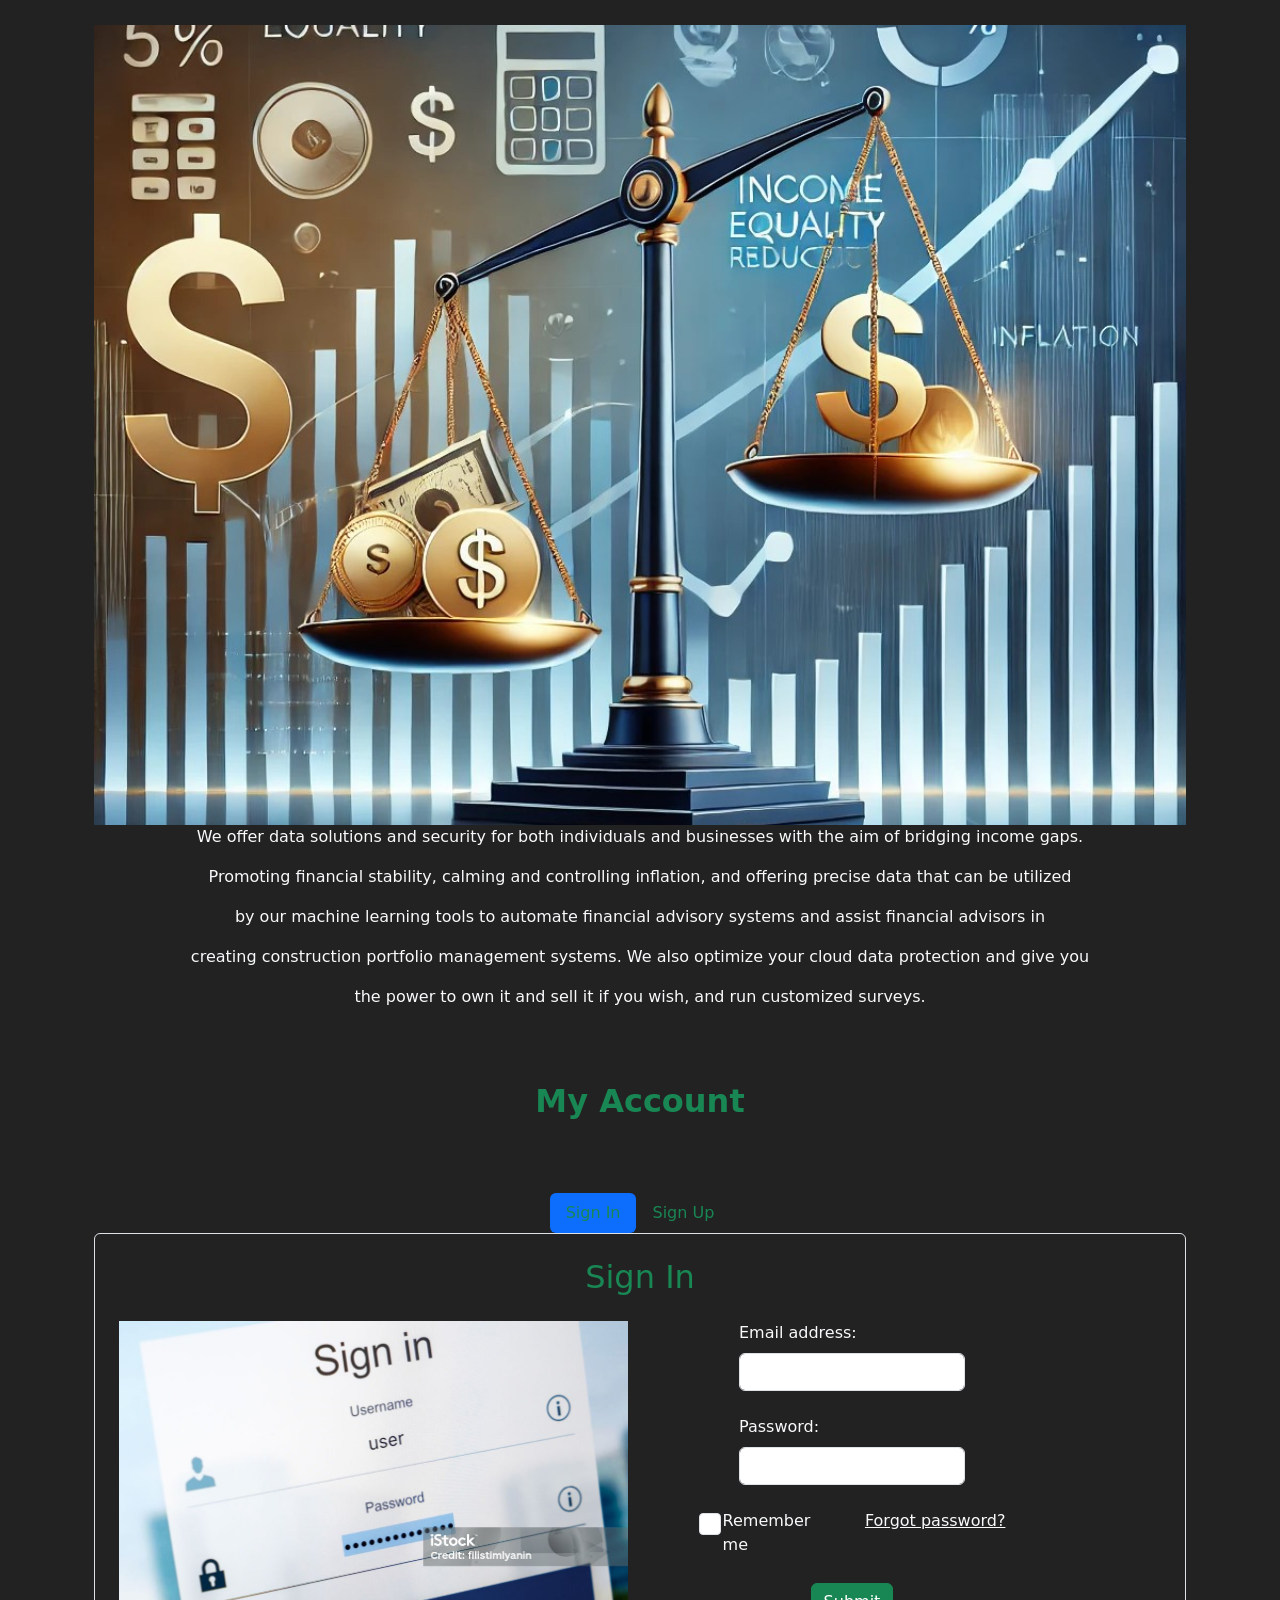
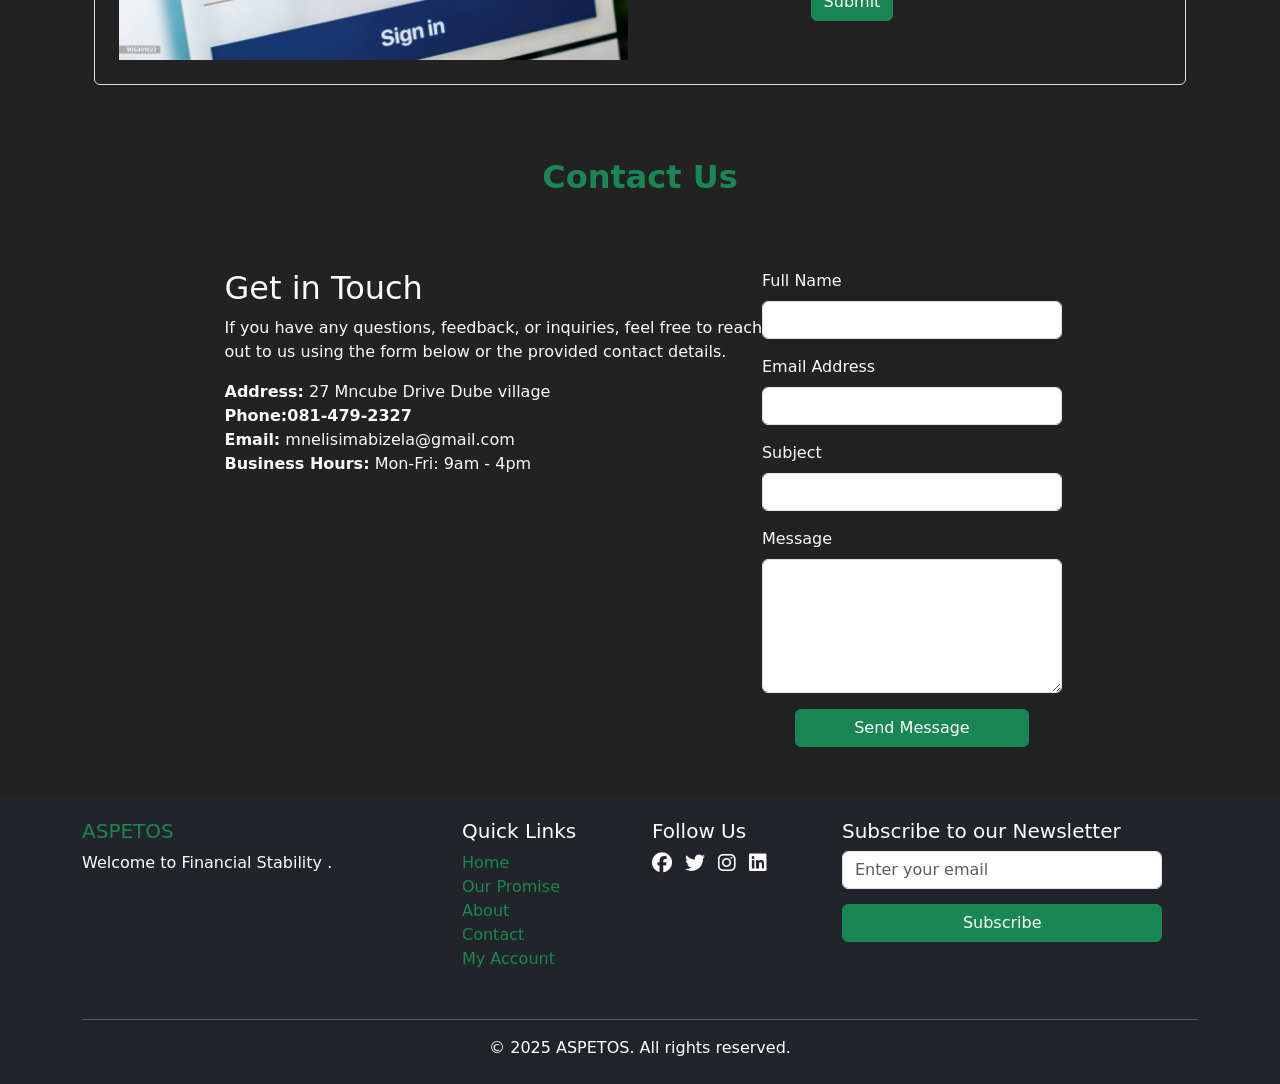
==== commit e47e4f15: "Update index.html" ====
--- a/index.html
+++ b/index.html
@@ -46,7 +46,7 @@
         <div class="row">
             <div class="col-lg-4 mb-4">
                 <div class="card p-4 "style=" background-color: #333;">
-                    <img src="img/Financial_Stability.jpg" class="card-img-top" alt="Financial Stability">
+                    <img src="img/financial_stability.jpg" class="card-img-top" alt="Financial Stability">
                     <h5 class="card-title text-success">Financial Stability</h5>
                     <p class="card-text text-light">Promote both fiscal and monetary balance and provide insights to institutions to promote balance..</p>
                 </div>
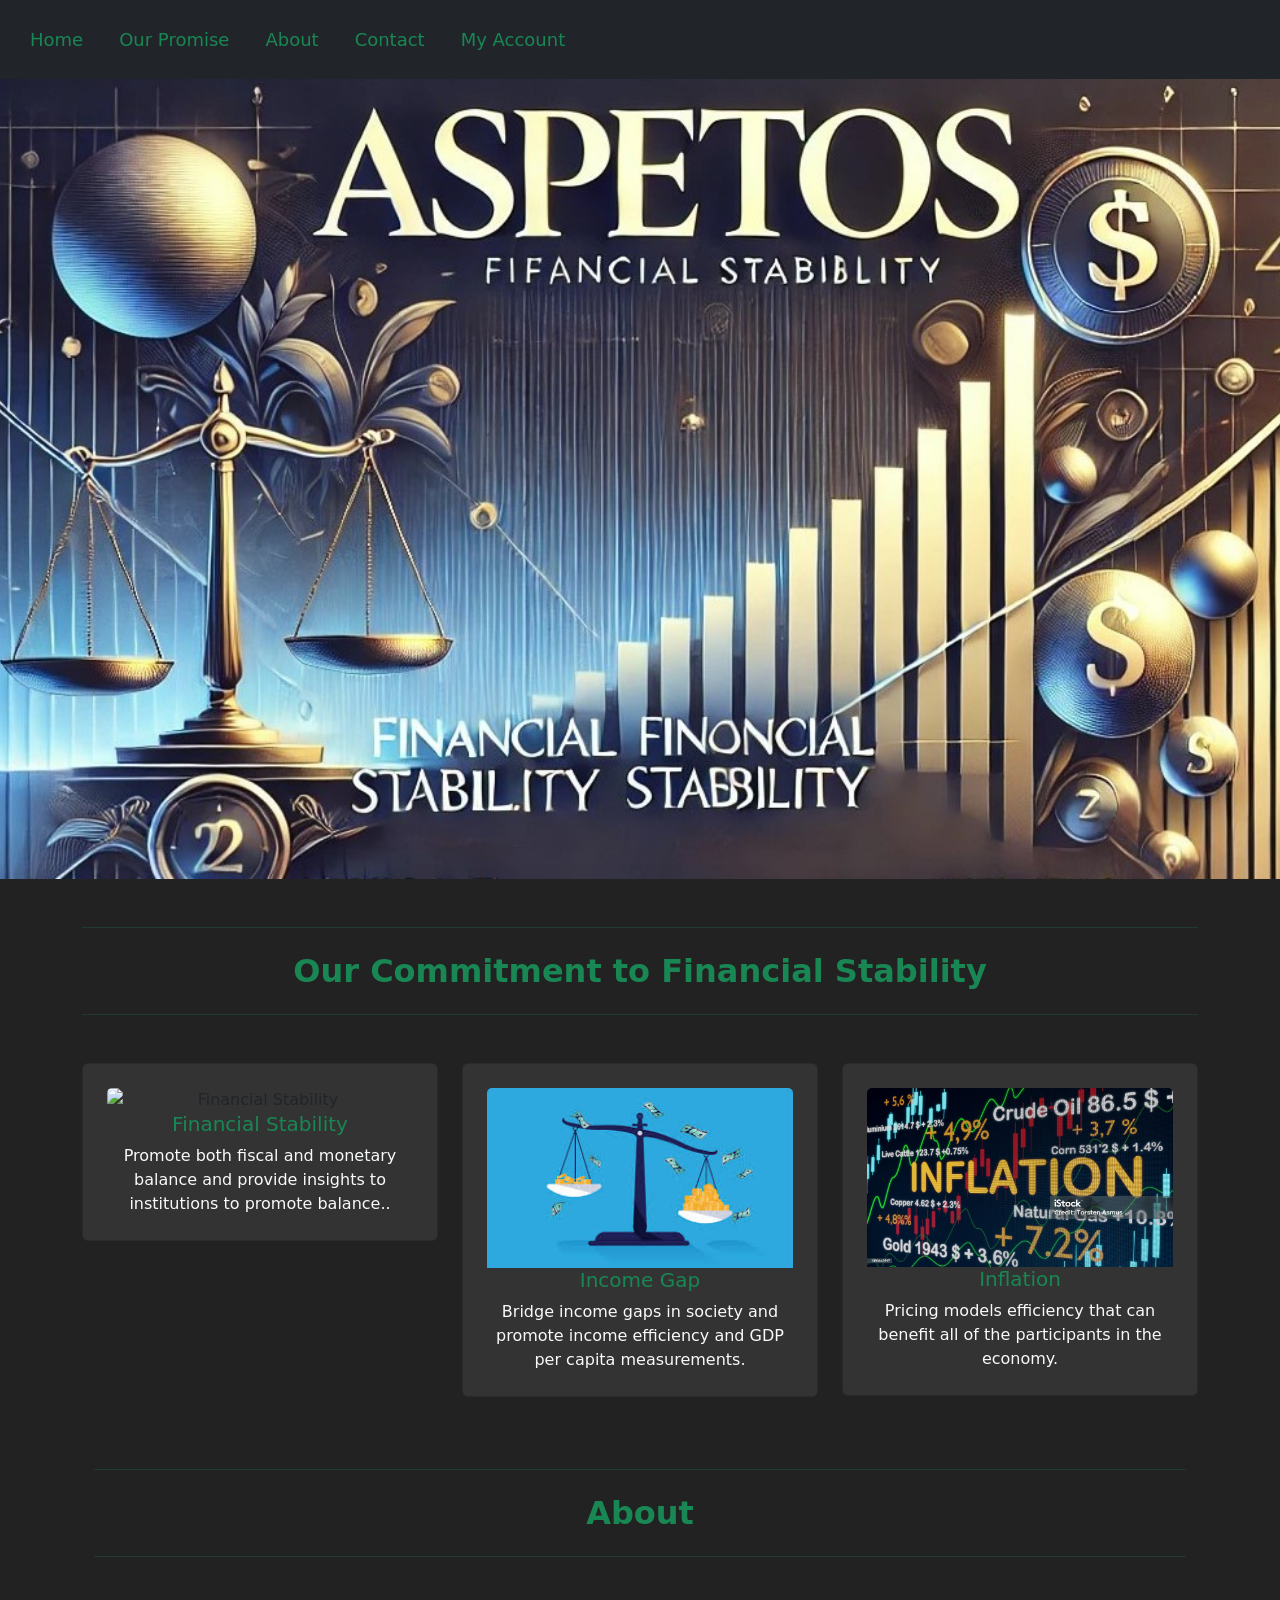
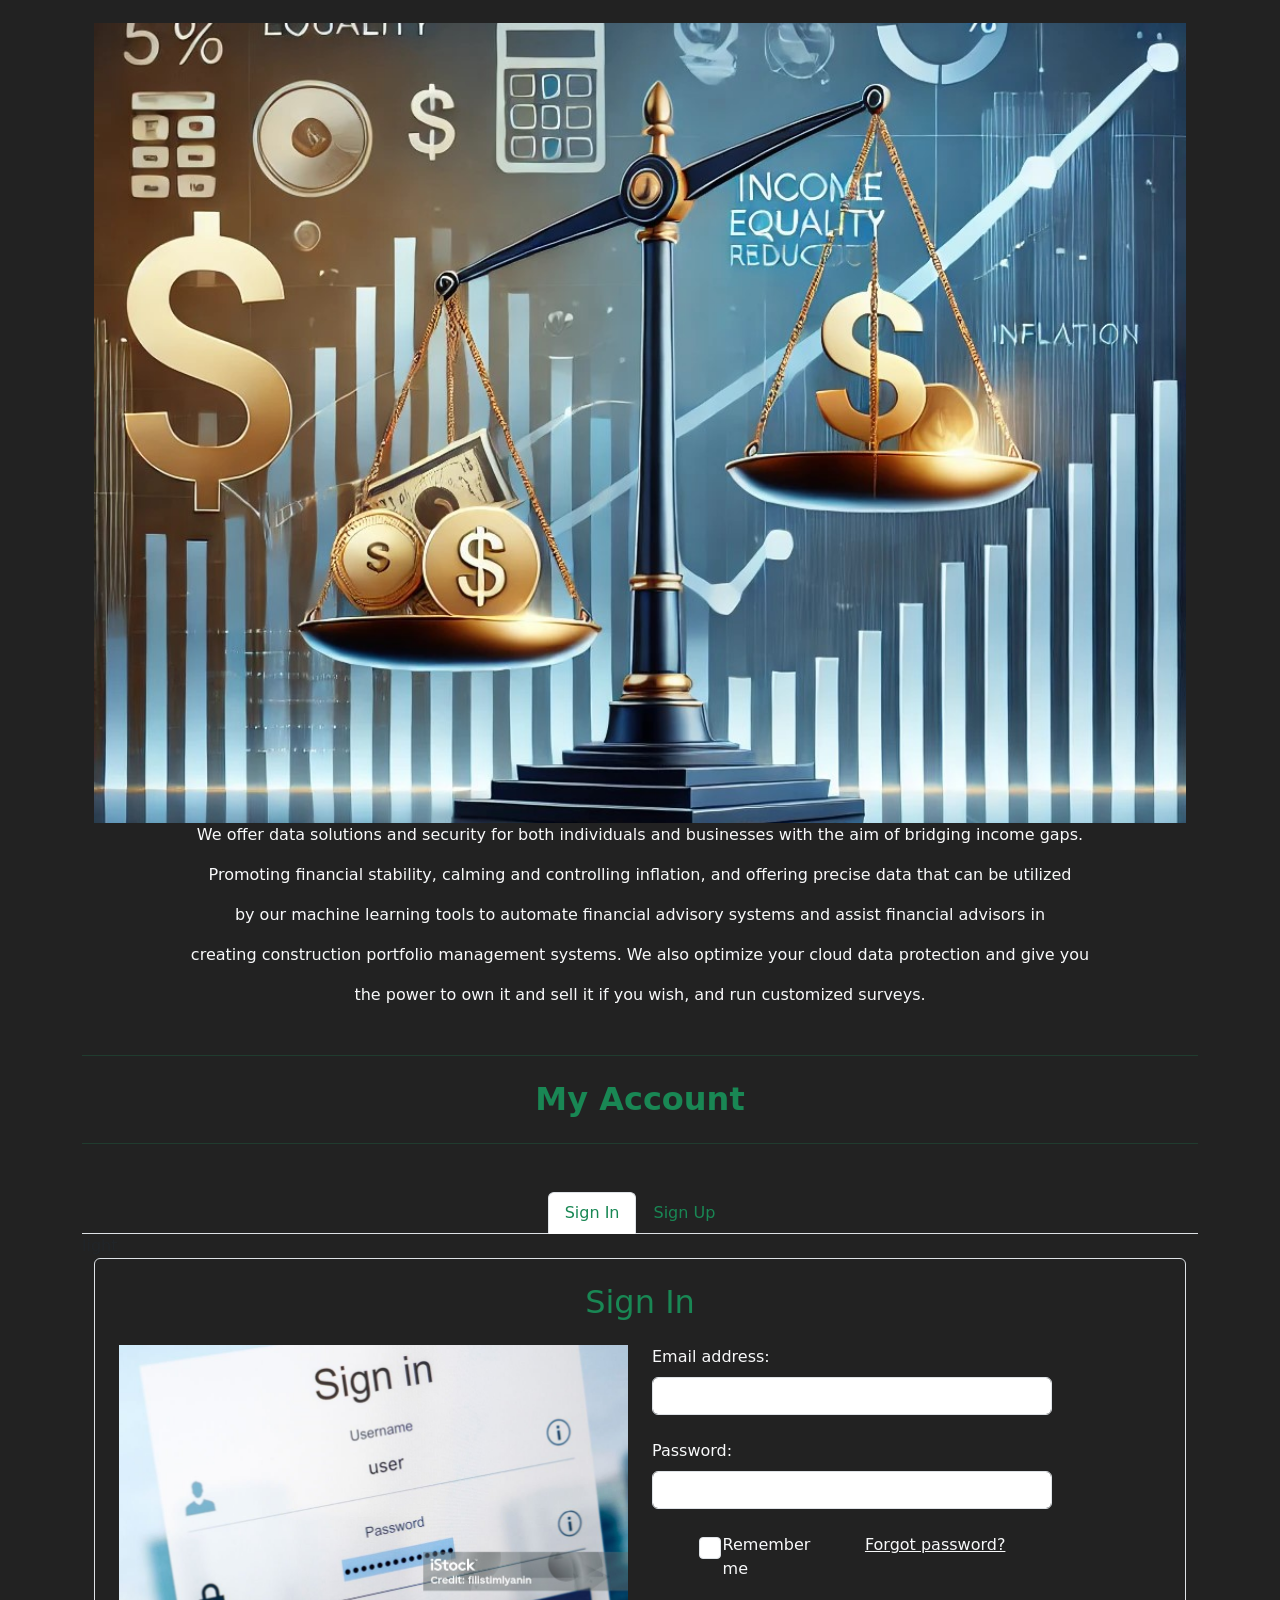
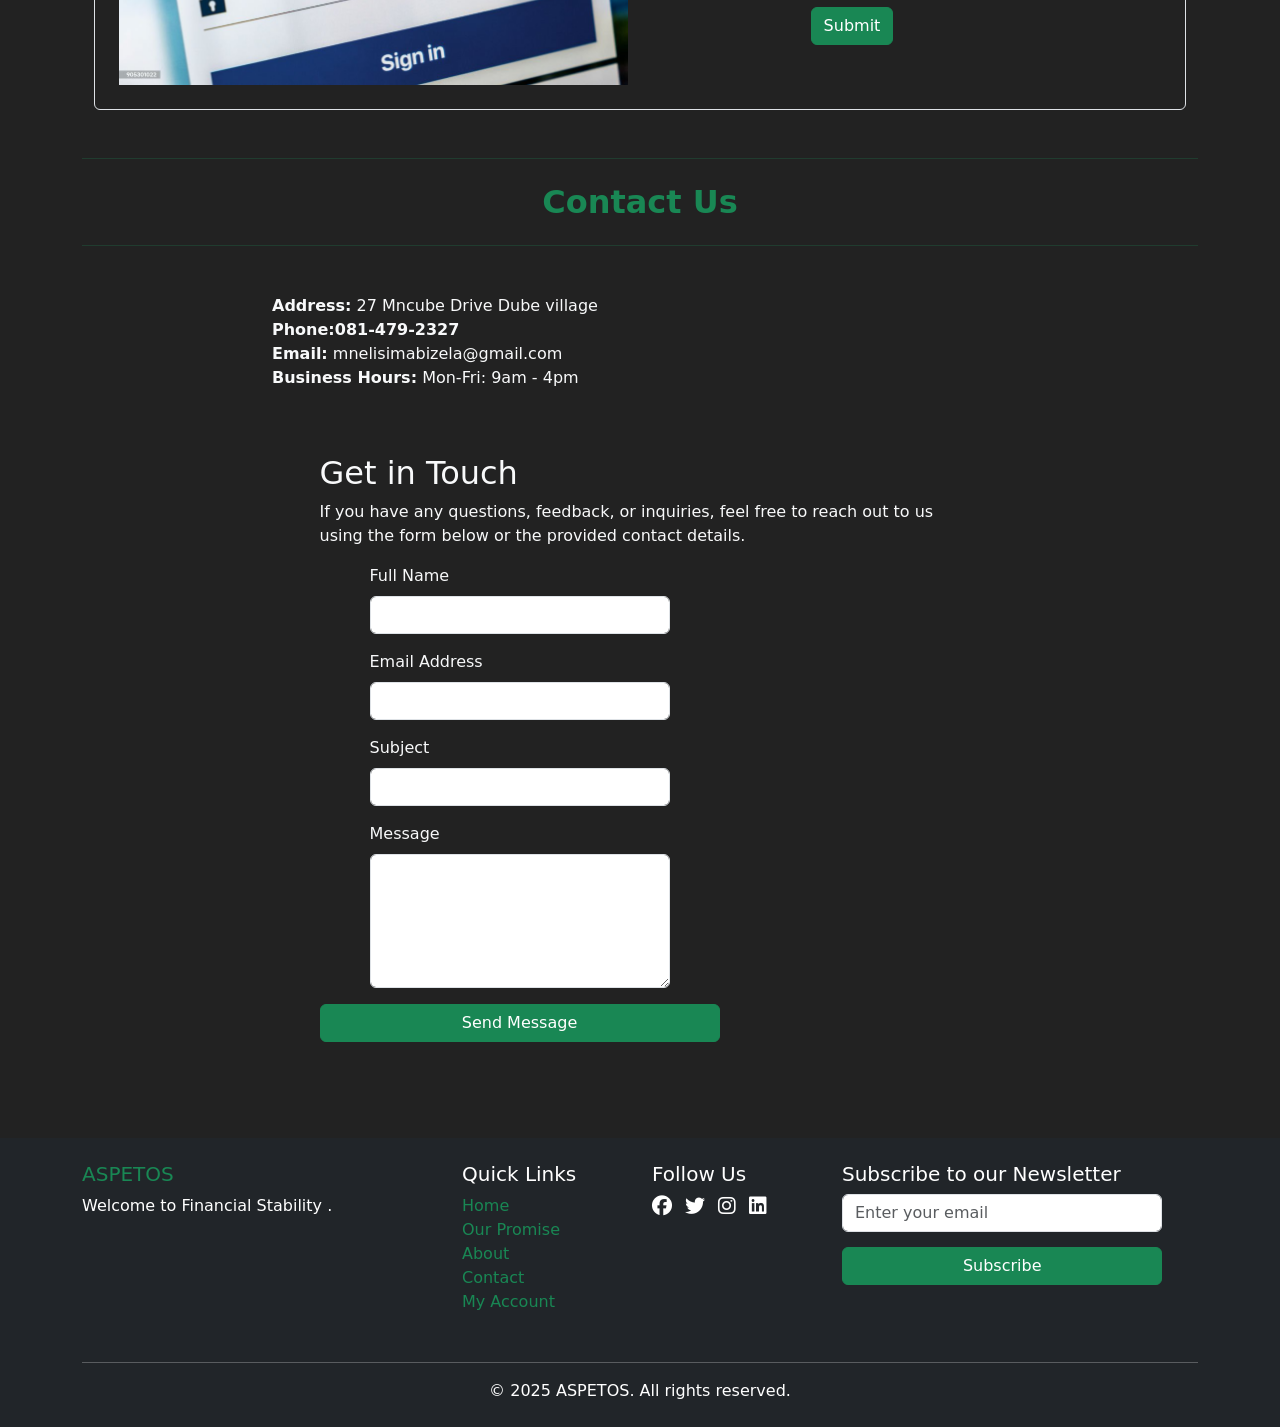
==== commit 12e806a7: "Update index.html" ====
--- a/index.html
+++ b/index.html
@@ -1,4 +1,3 @@
-
 <!DOCTYPE html>
 <html lang="en">
 <head>
@@ -46,7 +45,7 @@
         <div class="row">
             <div class="col-lg-4 mb-4">
                 <div class="card p-4 "style=" background-color: #333;">
-                    <img src="img/financial_stability.jpg" class="card-img-top" alt="Financial Stability">
+                    <img src="img/Financial_Stability.jpg" class="card-img-top" alt="Financial Stability">
                     <h5 class="card-title text-success">Financial Stability</h5>
                     <p class="card-text text-light">Promote both fiscal and monetary balance and provide insights to institutions to promote balance..</p>
                 </div>
@@ -69,7 +68,7 @@
     </section>
 <div class="container text-center my-5">
  <!-- Horizontal Line and Subtopic -->
-    <div id="About" class="container text-center my-5">
+    <div id="About" class="container text-center my-5 text-success">
         <hr class="my-4">
         <h2 class="fw-bold text-success">About</h2>
         <hr class="my-4">
@@ -90,7 +89,7 @@
 
     <!-- Sign In / Register Section (Tabs) -->
 	 <!-- Horizontal Line and Subtopic -->
-    <div id="Signin" class="container text-center my-5">
+    <div id="Signin" class="container text-center my-5 text-success">
         <hr class="my-4">
         <h2 class="fw-bold text-success">My Account</h2>
         <hr class="my-4">
@@ -99,7 +98,7 @@
         
 
         <!-- Pills Nav -->
-        <ul class="nav nav-pills justify-content-center" id="pills-tab" role="tablist">
+        <ul class="nav nav-tabs justify-content-center " id="pills-tab" role="tablist">
             <li class="nav-item" role="presentation">
                 <a class="nav-link active  text-success" id="tab-login" data-bs-toggle="pill" href="#pills-login" role="tab" aria-controls="pills-login" aria-selected="true">Sign In</a>
             </li>
@@ -108,7 +107,7 @@
             </li>
         </ul>
 
-        <!-- Pills content -->
+        <!-- Pills content -->light
         <div class="tab-content" id="pills-tabContent">
             <!-- Login Form -->
             <div class="tab-pane fade show active" id="pills-login" role="tabpanel" aria-labelledby="tab-login">
@@ -127,7 +126,7 @@
                             <div class="form-outline mb-4">
                                 <label class="form-label text-light" for="email">Email address:</label>
                                 <input formControlName="email" type="email" id="email" class="form-control"
-                                     />
+                                   style="width:400px;"  />
                                
 
 
@@ -136,7 +135,7 @@
                             <!-- Password input -->
                             <div class="form-outline mb-4">
                                 <label class="form-label text-light" for="password">Password:</label>
-                                <input formControlName="password" id="password" type="password" class="form-control">
+                                <input formControlName="password" id="password" type="password" class="form-control" style="width:400px;">
                                   
                                 
 
@@ -190,28 +189,45 @@
                     
 
                     <div class="form-outline mb-4">
-                        <input type="text" id="registerName" class="form-control" />
-                        <label class="form-label text-light" for="registerName">Name</label>
-                    </div>
-
-                    <div class="form-outline mb-4">
-                        <input type="text" id="registerUsername" class="form-control" />
-                        <label class="form-label text-light" for="registerUsername">Username</label>
-                    </div>
-
-                    <div class="form-outline mb-4">
-                        <input type="email" id="registerEmail" class="form-control" />
-                        <label class="form-label text-light" for="registerEmail">Email</label>
-                    </div>
-
-                    <div class="form-outline mb-4">
-                        <input type="password" id="registerPassword" class="form-control" />
-                        <label class="form-label text-light" for="registerPassword">Password</label>
-                    </div>
-
-                    <div class="form-outline mb-4">
-                        <input type="password" id="registerRepeatPassword" class="form-control" />
-                        <label class="form-label text-light" for="registerRepeatPassword">Repeat password</label>
+					<label class="form-label text-light" for="registerName">Name:</label>
+                        <input type="text" id="registerName" class="form-control" style="width:400px;" />
+                        
+                    </div>
+
+                    <div class="form-outline mb-4">
+					<label class="form-label text-light" for="registerUsername">Surname:</label>
+                        <input type="text" id="registerUsername" class="form-control" style="width:400px;" />
+                        
+                    </div>
+					
+					<div class="form-outline mb-4">
+					<label class="form-label text-light" for="registerUsername">ID Number:</label>
+                        <input type="text" id="registerUsername" class="form-control" style="width:400px;" />
+                        
+                    </div>
+					
+					<div class="form-outline mb-4">
+					<label class="form-label text-light" for="registerUsername">Address:</label>
+                        <input type="text" id="registerUsername" class="form-control" style="width:400px;" />
+                        
+                    </div>
+
+                    <div class="form-outline mb-4">
+					<label class="form-label text-light" for="registerEmail">Email address:</label>
+                        <input type="email" id="registerEmail" class="form-control" style="width:400px;" />
+                        
+                    </div>
+
+                    <div class="form-outline mb-4">
+					<label class="form-label text-light" for="registerPassword">Password:</label>
+                        <input type="password" id="registerPassword" class="form-control"  style="width:400px;"/>
+                        
+                    </div>
+
+                    <div class="form-outline mb-4">
+					 <label class="form-label text-light" for="registerRepeatPassword">Repeat password:</label>
+                        <input type="password" id="registerRepeatPassword" class="form-control" style="width:400px;" />
+                       
                     </div>
 
                     <div class="form-check d-flex justify-content-center mb-4">
@@ -221,7 +237,7 @@
                         </label>
                     </div>
 
-                    <button type="submit" class="btn btn-success btn-block mb-3">Sign up</button>
+                    <button type="submit" class="btn btn-success btn-block mb-3">Submit</button>
                 </form>
             </div>
 			    </form>
@@ -235,7 +251,7 @@
         </div>
     </section>
  <!-- Contact Section -->
-  <div id="Contact" class="container text-center my-5">
+  <div id="Contact" class="container text-center my-5 text-success">
         <hr class="my-4">
         <h2 class="fw-bold text-success">Contact Us</h2>
         <hr class="my-4">
@@ -243,9 +259,8 @@
     <section  class="container my-5">
       
     <div class="row">
-      <div class="col-md-6">
-        <h2 class="text-light">Get in Touch</h2>
-        <p class="text-light">If you have any questions, feedback, or inquiries, feel free to reach out to us using the form below or the provided contact details.</p>
+      <div class="col-md-8">
+        
         <ul class="list-unstyled">
           <li class=" text-light"><i class="bi bi-geo-alt-fill text-primary"></i > <strong>Address:</strong> 27 Mncube Drive Dube village</li>
           <li class=" text-light"><i class="bi bi-telephone-fill text-primary"></i class=" text-light"> <strong>Phone:081-479-2327</strong> 
@@ -254,7 +269,11 @@
           <li class=" text-light"><i class="bi bi-clock-fill text-primary"></i> <strong>Business Hours:</strong> Mon-Fri: 9am - 4pm</li>
         </ul>
       </div>
-      <div class="col-md-3">
+	 
+      <div class="col-md-7 my-5">
+	  <h2 class="text-light">Get in Touch</h2>
+        <p class="text-light">If you have any questions, feedback, or inquiries, feel free to reach out to us using the form below or the provided contact details.</p>
+          
         <form action="#" method="POST">
           <div class="mb-3">
             <label for="name" class="form-label text-light">Full Name</label>
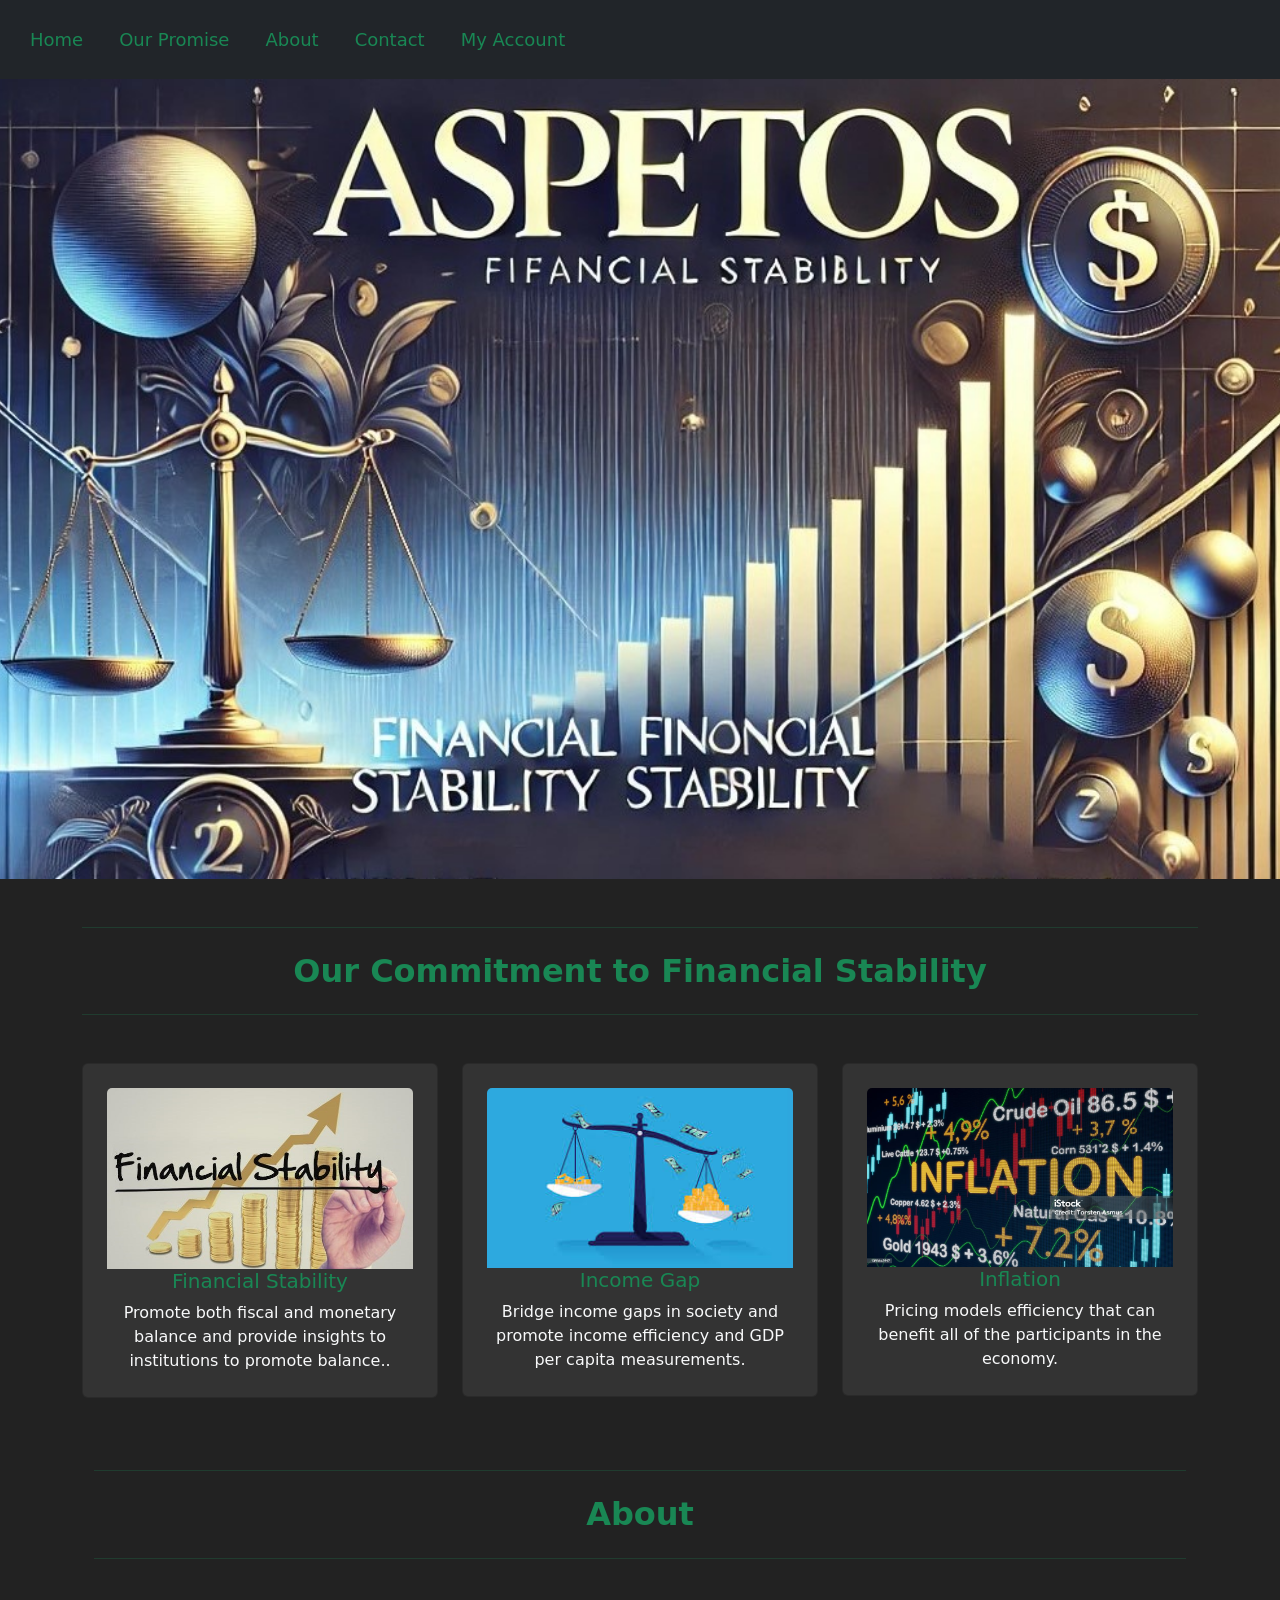
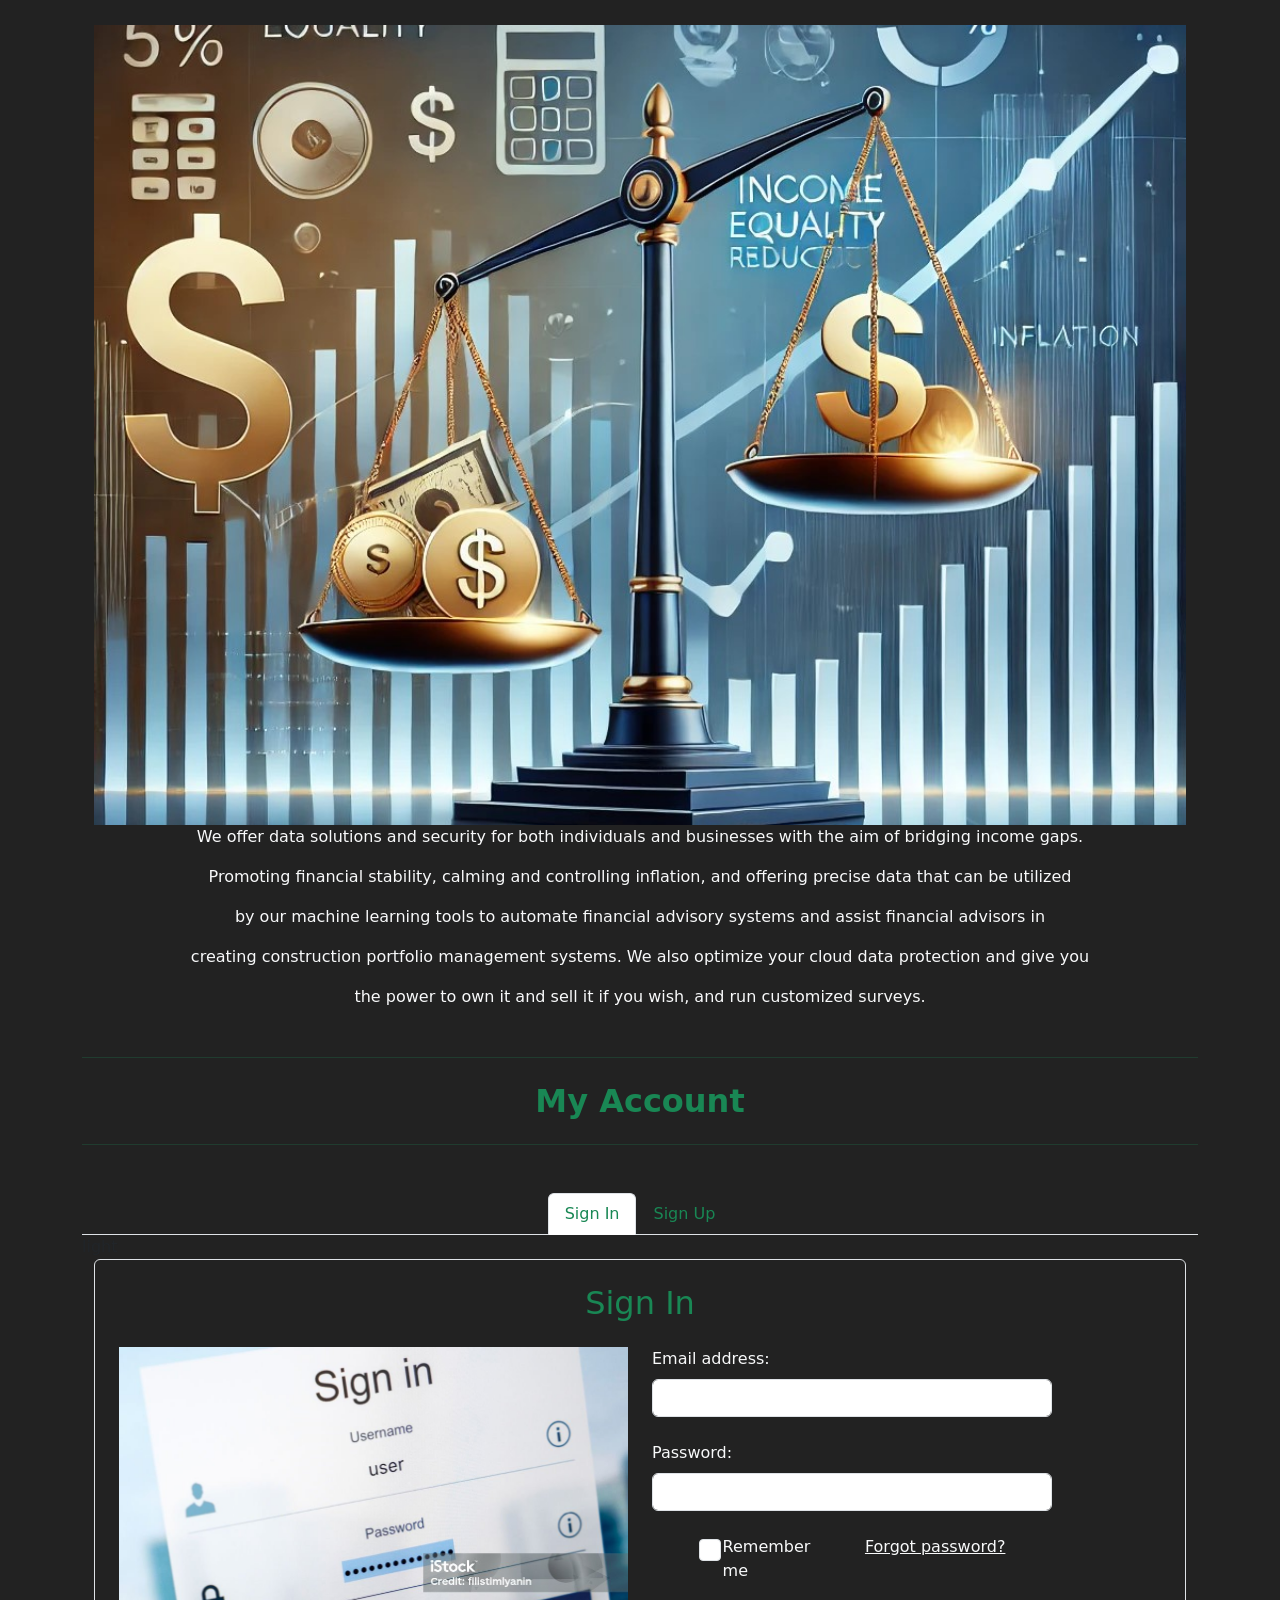
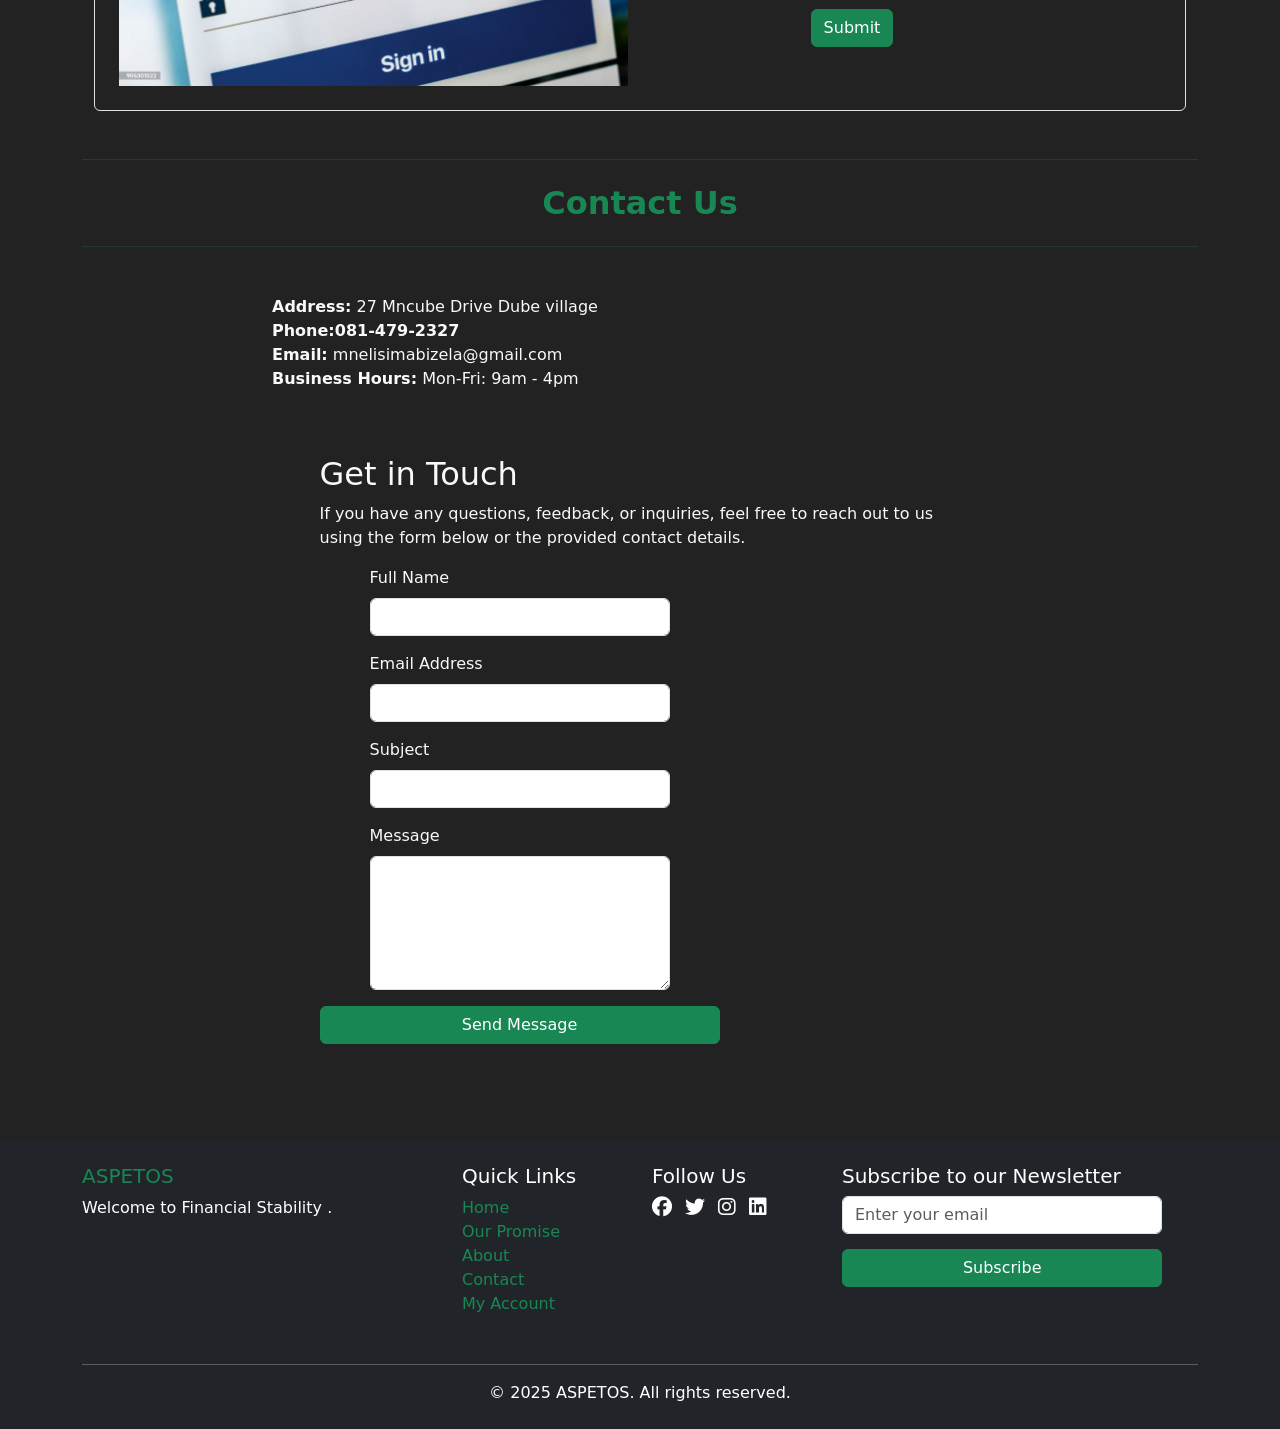
==== commit 4eddd569: "Update index.html" ====
--- a/index.html
+++ b/index.html
@@ -45,7 +45,7 @@
         <div class="row">
             <div class="col-lg-4 mb-4">
                 <div class="card p-4 "style=" background-color: #333;">
-                    <img src="img/Financial_Stability.jpg" class="card-img-top" alt="Financial Stability">
+                    <img src="img/financial_stability.jpg" class="card-img-top" alt="Financial Stability">
                     <h5 class="card-title text-success">Financial Stability</h5>
                     <p class="card-text text-light">Promote both fiscal and monetary balance and provide insights to institutions to promote balance..</p>
                 </div>
--- a/ASPETOS.css
+++ b/ASPETOS.css
@@ -1,4 +1,3 @@
-
 body {
     font-family: Arial, sans-serif;
     margin: 0;
@@ -97,8 +96,11 @@
 /* Ensure responsiveness */
 @media (max-width: 768px) {
     #Home {
-        background-size: contain; /* Adjusts for small screens */
+        background-size: contain; /* Ensures the background image fits */
         background-position: top;
+        height: auto !important; /* Allows dynamic height */
+        min-height: 250px; /* Ensures it doesn’t shrink too much */
+        padding-bottom: 20px; /* Reduces extra spacing */
     }
 }
 
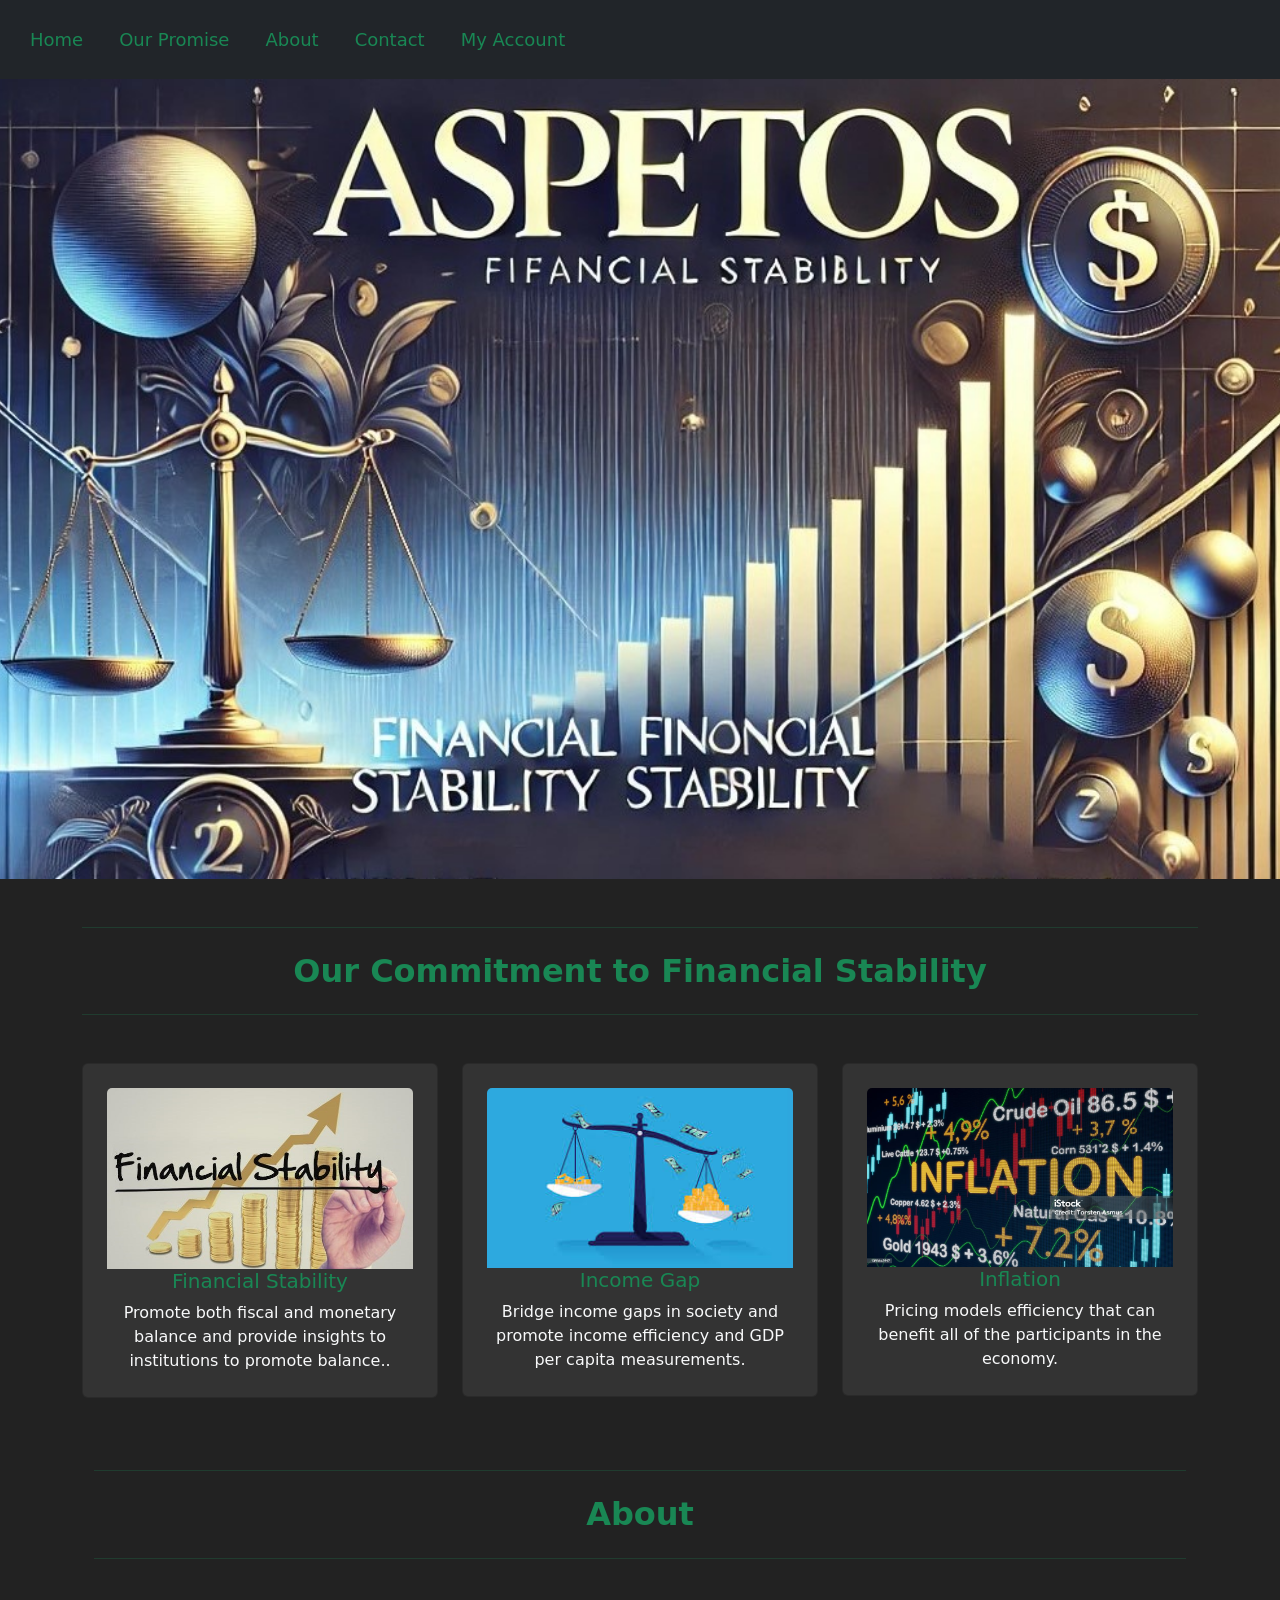
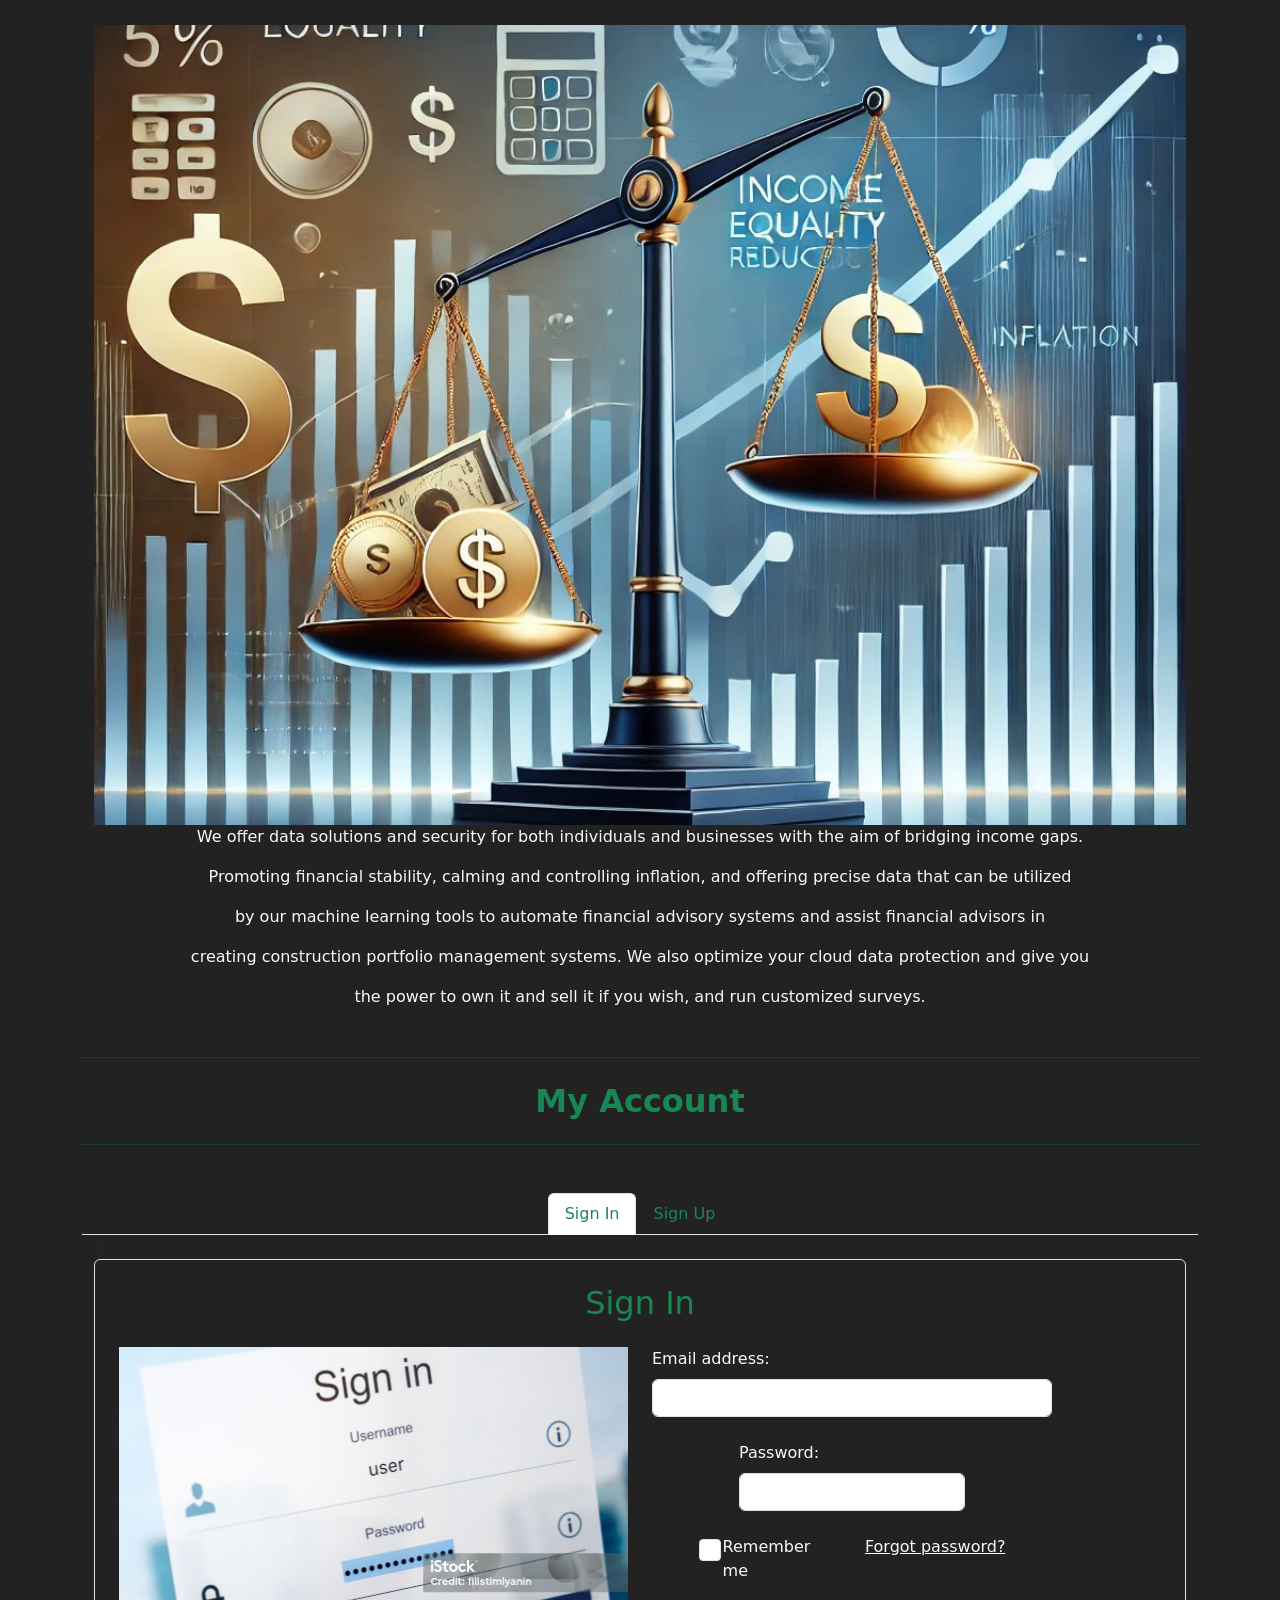
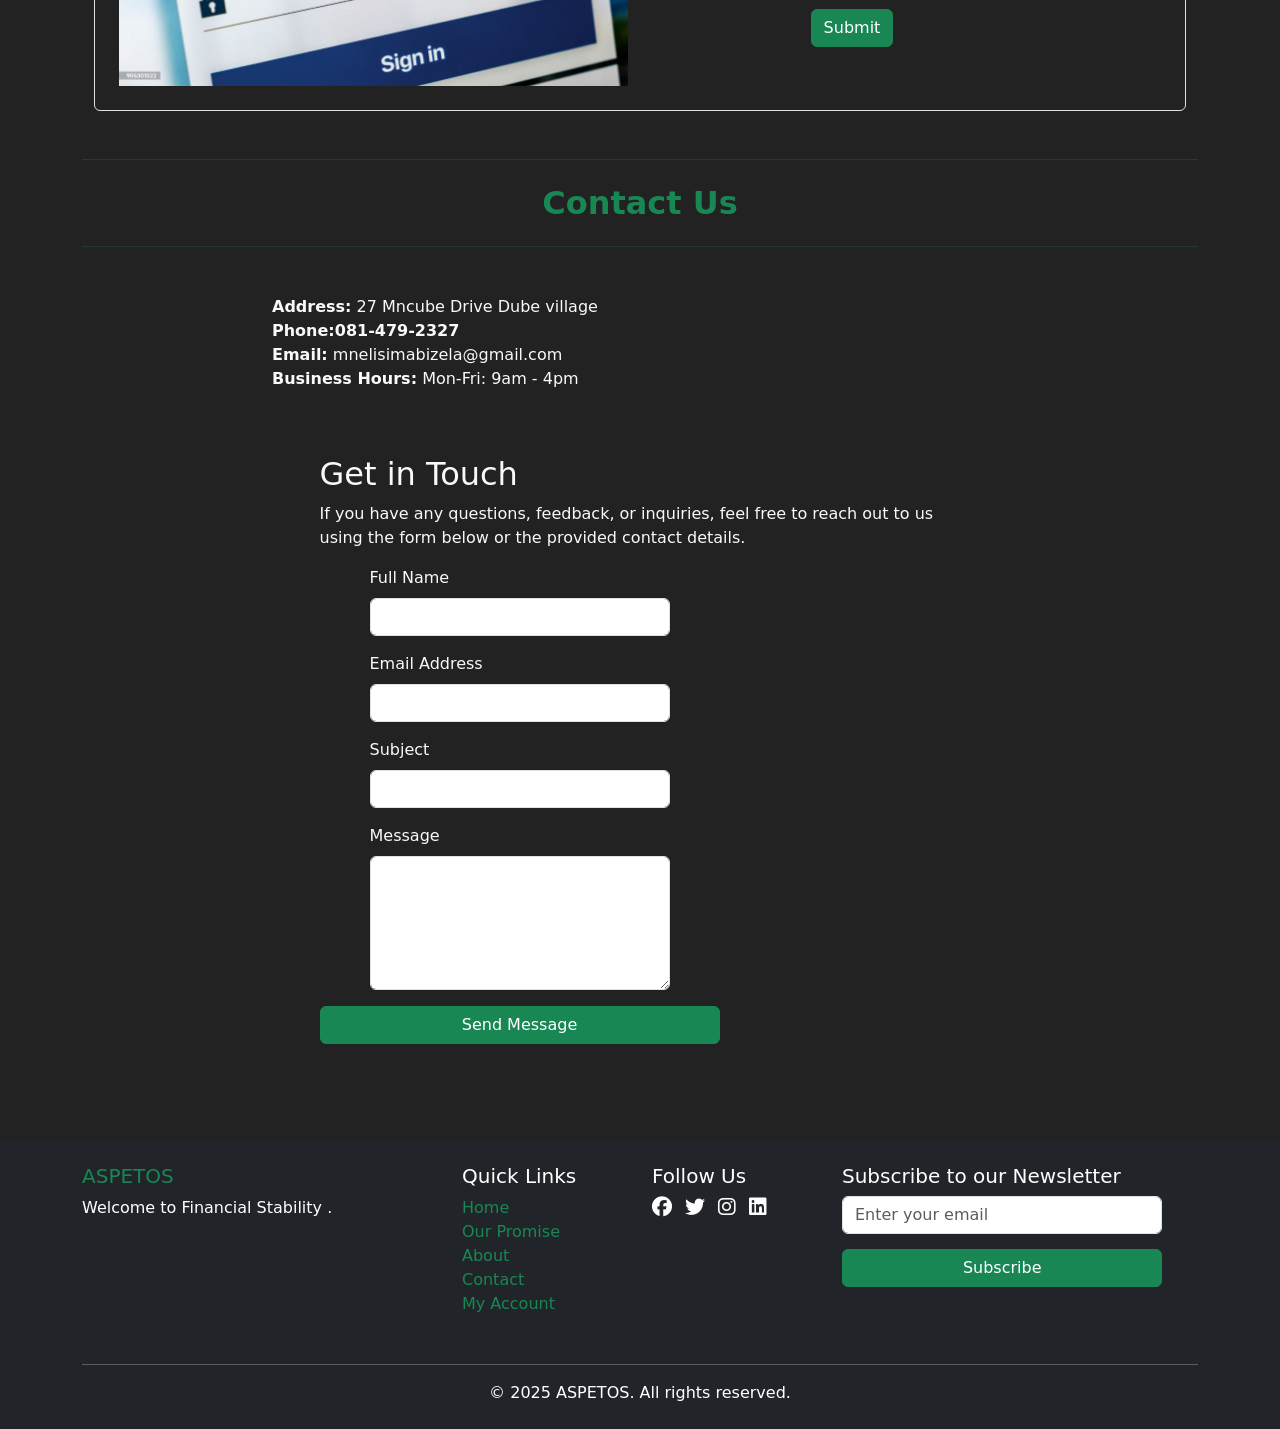
==== commit 04459c56: "Update index.html" ====
--- a/index.html
+++ b/index.html
@@ -135,7 +135,7 @@
                             <!-- Password input -->
                             <div class="form-outline mb-4">
                                 <label class="form-label text-light" for="password">Password:</label>
-                                <input formControlName="password" id="password" type="password" class="form-control" style="width:400px;">
+                                <input formControlName="password" id="password" type="password" class="form-control" >
                                   
                                 
 
@@ -190,19 +190,19 @@
 
                     <div class="form-outline mb-4">
 					<label class="form-label text-light" for="registerName">Name:</label>
-                        <input type="text" id="registerName" class="form-control" style="width:400px;" />
+                        <input type="text" id="registerName" class="form-control"  />
                         
                     </div>
 
                     <div class="form-outline mb-4">
 					<label class="form-label text-light" for="registerUsername">Surname:</label>
-                        <input type="text" id="registerUsername" class="form-control" style="width:400px;" />
+                        <input type="text" id="registerUsername" class="form-control" />
                         
                     </div>
 					
 					<div class="form-outline mb-4">
 					<label class="form-label text-light" for="registerUsername">ID Number:</label>
-                        <input type="text" id="registerUsername" class="form-control" style="width:400px;" />
+                        <input type="text" id="registerUsername" class="form-control"  />
                         
                     </div>
 					
@@ -214,19 +214,19 @@
 
                     <div class="form-outline mb-4">
 					<label class="form-label text-light" for="registerEmail">Email address:</label>
-                        <input type="email" id="registerEmail" class="form-control" style="width:400px;" />
+                        <input type="email" id="registerEmail" class="form-control"  />
                         
                     </div>
 
                     <div class="form-outline mb-4">
 					<label class="form-label text-light" for="registerPassword">Password:</label>
-                        <input type="password" id="registerPassword" class="form-control"  style="width:400px;"/>
+                        <input type="password" id="registerPassword" class="form-control"  />
                         
                     </div>
 
                     <div class="form-outline mb-4">
 					 <label class="form-label text-light" for="registerRepeatPassword">Repeat password:</label>
-                        <input type="password" id="registerRepeatPassword" class="form-control" style="width:400px;" />
+                        <input type="password" id="registerRepeatPassword" class="form-control"  />
                        
                     </div>
 
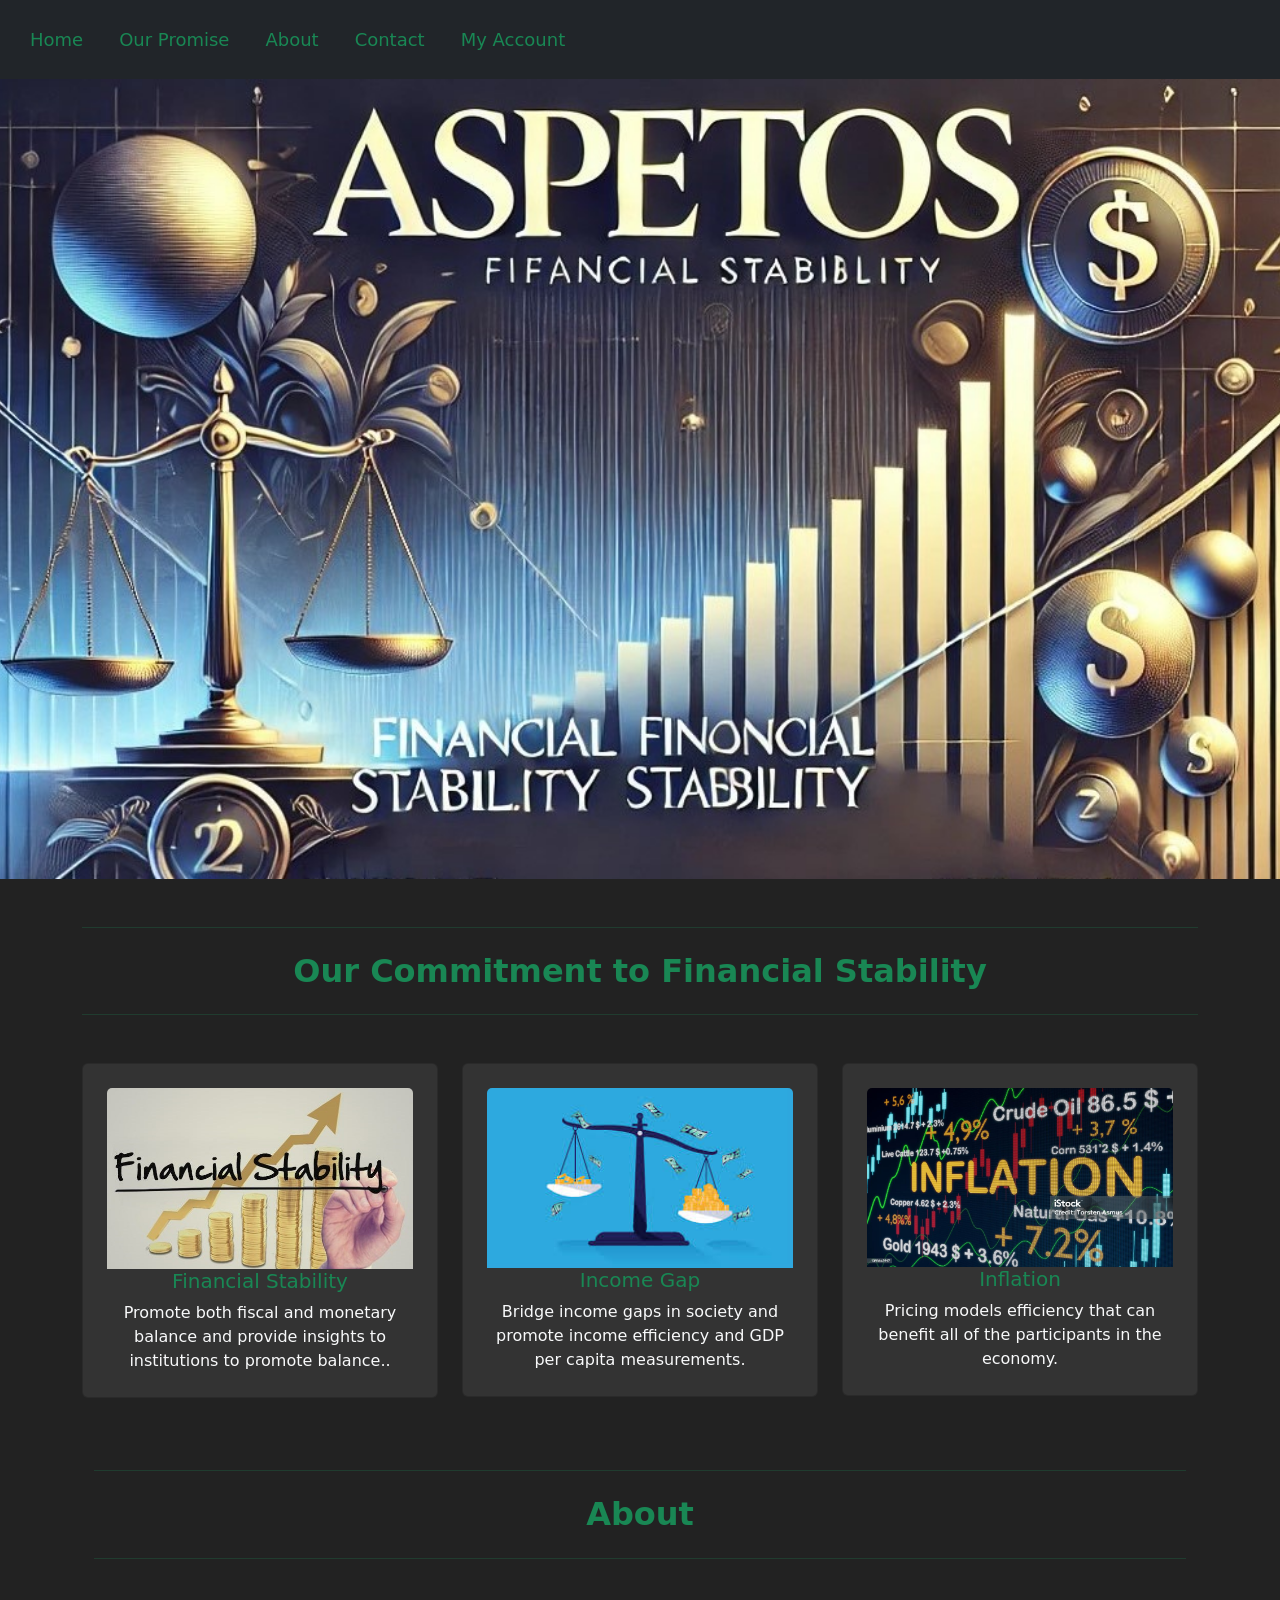
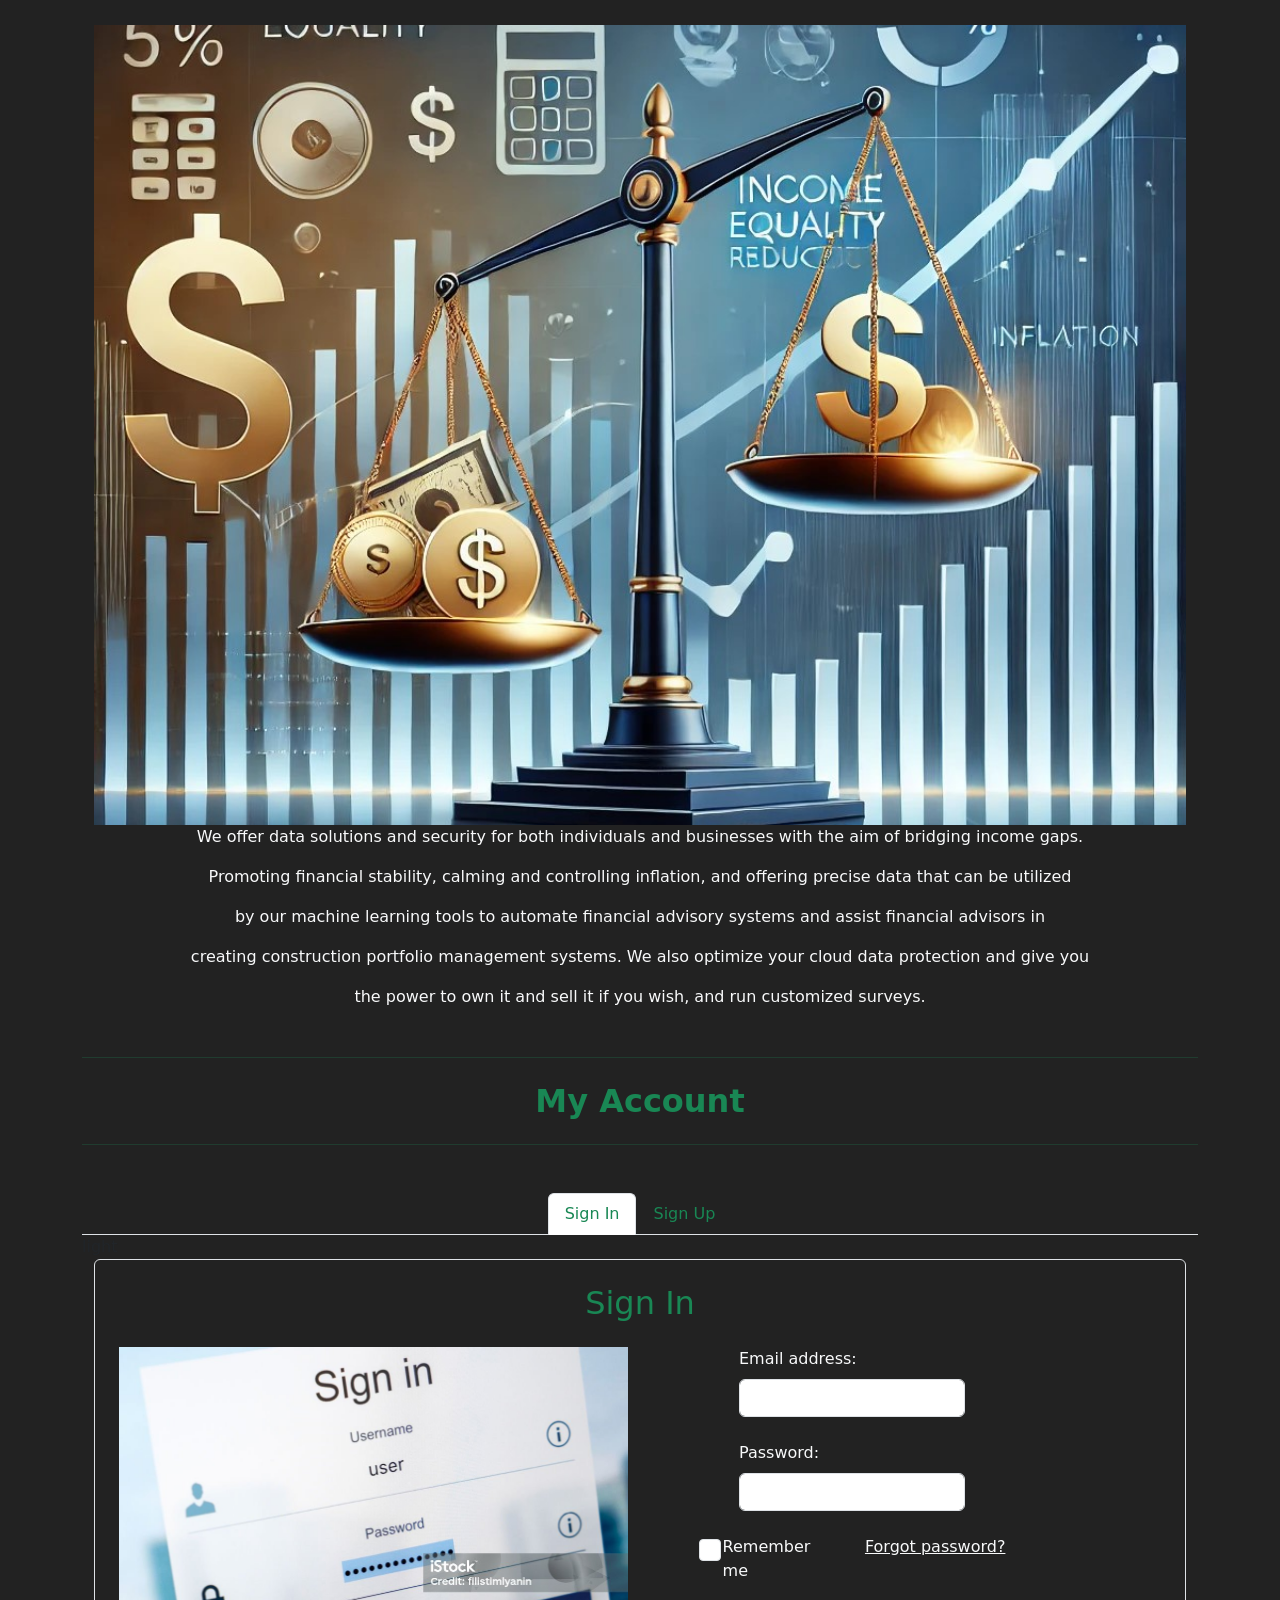
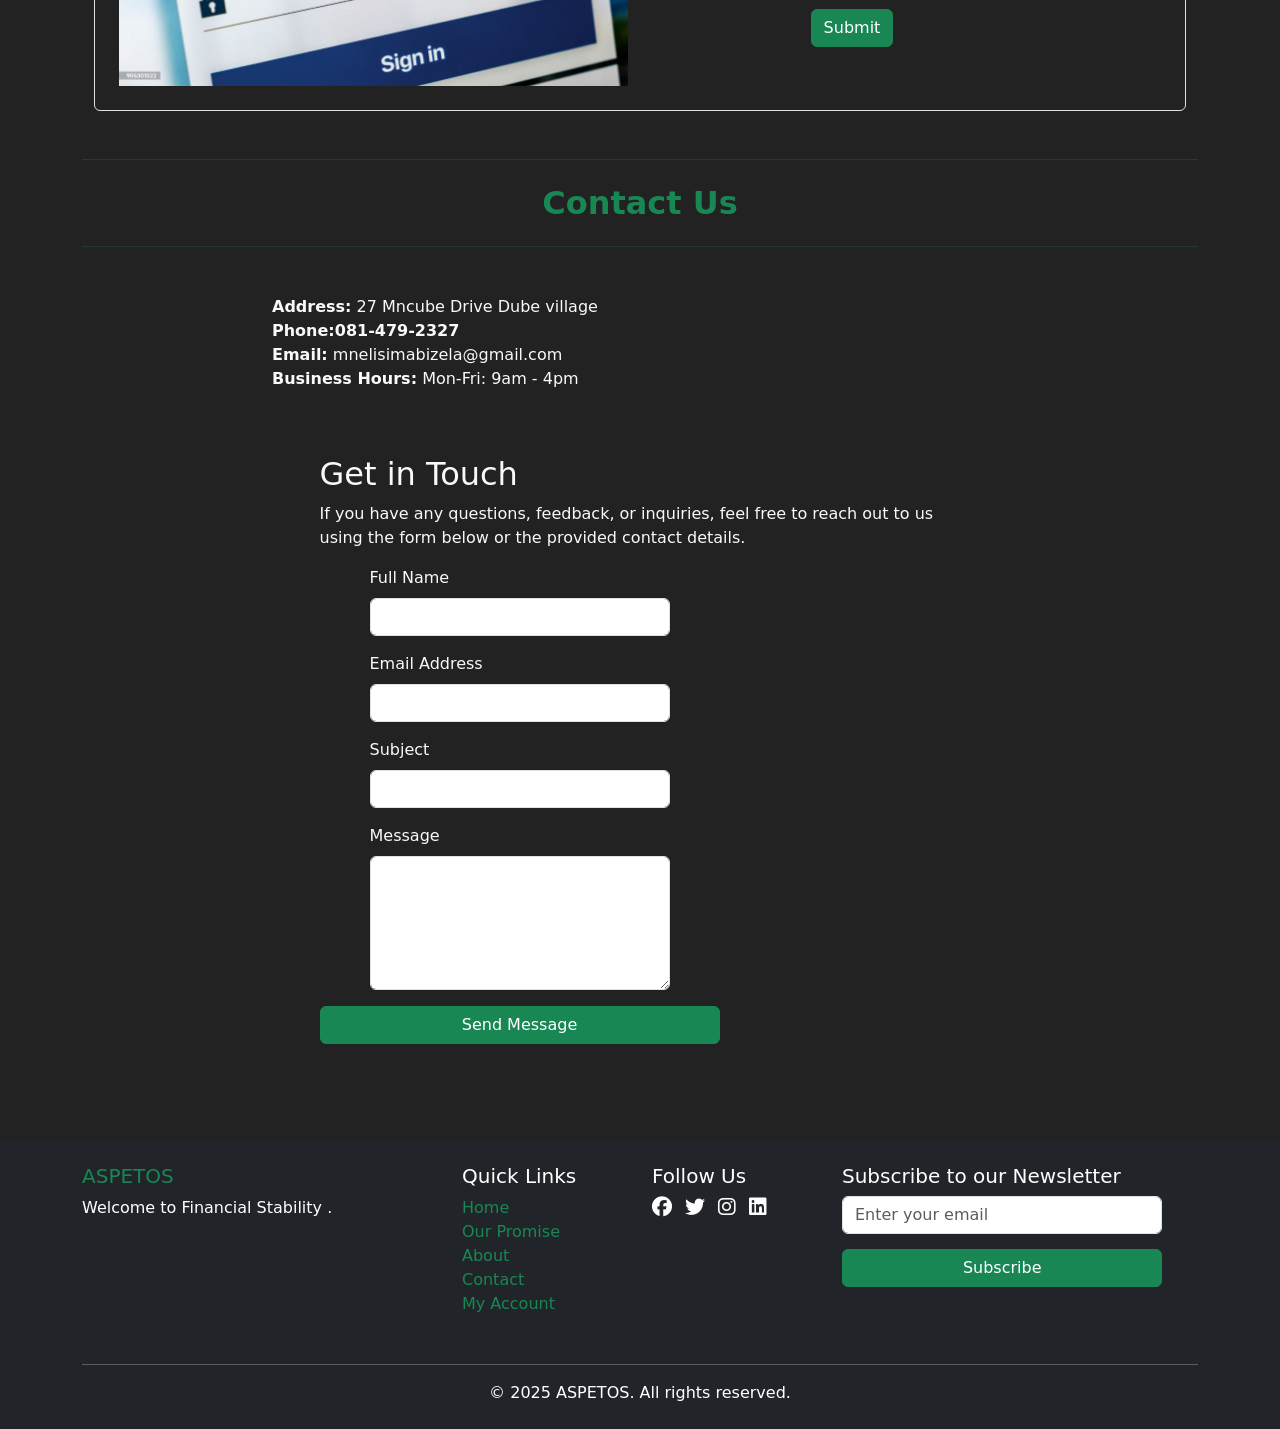
==== commit 3436a082: "Update index.html" ====
--- a/index.html
+++ b/index.html
@@ -126,7 +126,7 @@
                             <div class="form-outline mb-4">
                                 <label class="form-label text-light" for="email">Email address:</label>
                                 <input formControlName="email" type="email" id="email" class="form-control"
-                                   style="width:400px;"  />
+                                     />
                                
 
 
@@ -208,7 +208,7 @@
 					
 					<div class="form-outline mb-4">
 					<label class="form-label text-light" for="registerUsername">Address:</label>
-                        <input type="text" id="registerUsername" class="form-control" style="width:400px;" />
+                        <input type="text" id="registerUsername" class="form-control"  />
                         
                     </div>
 
